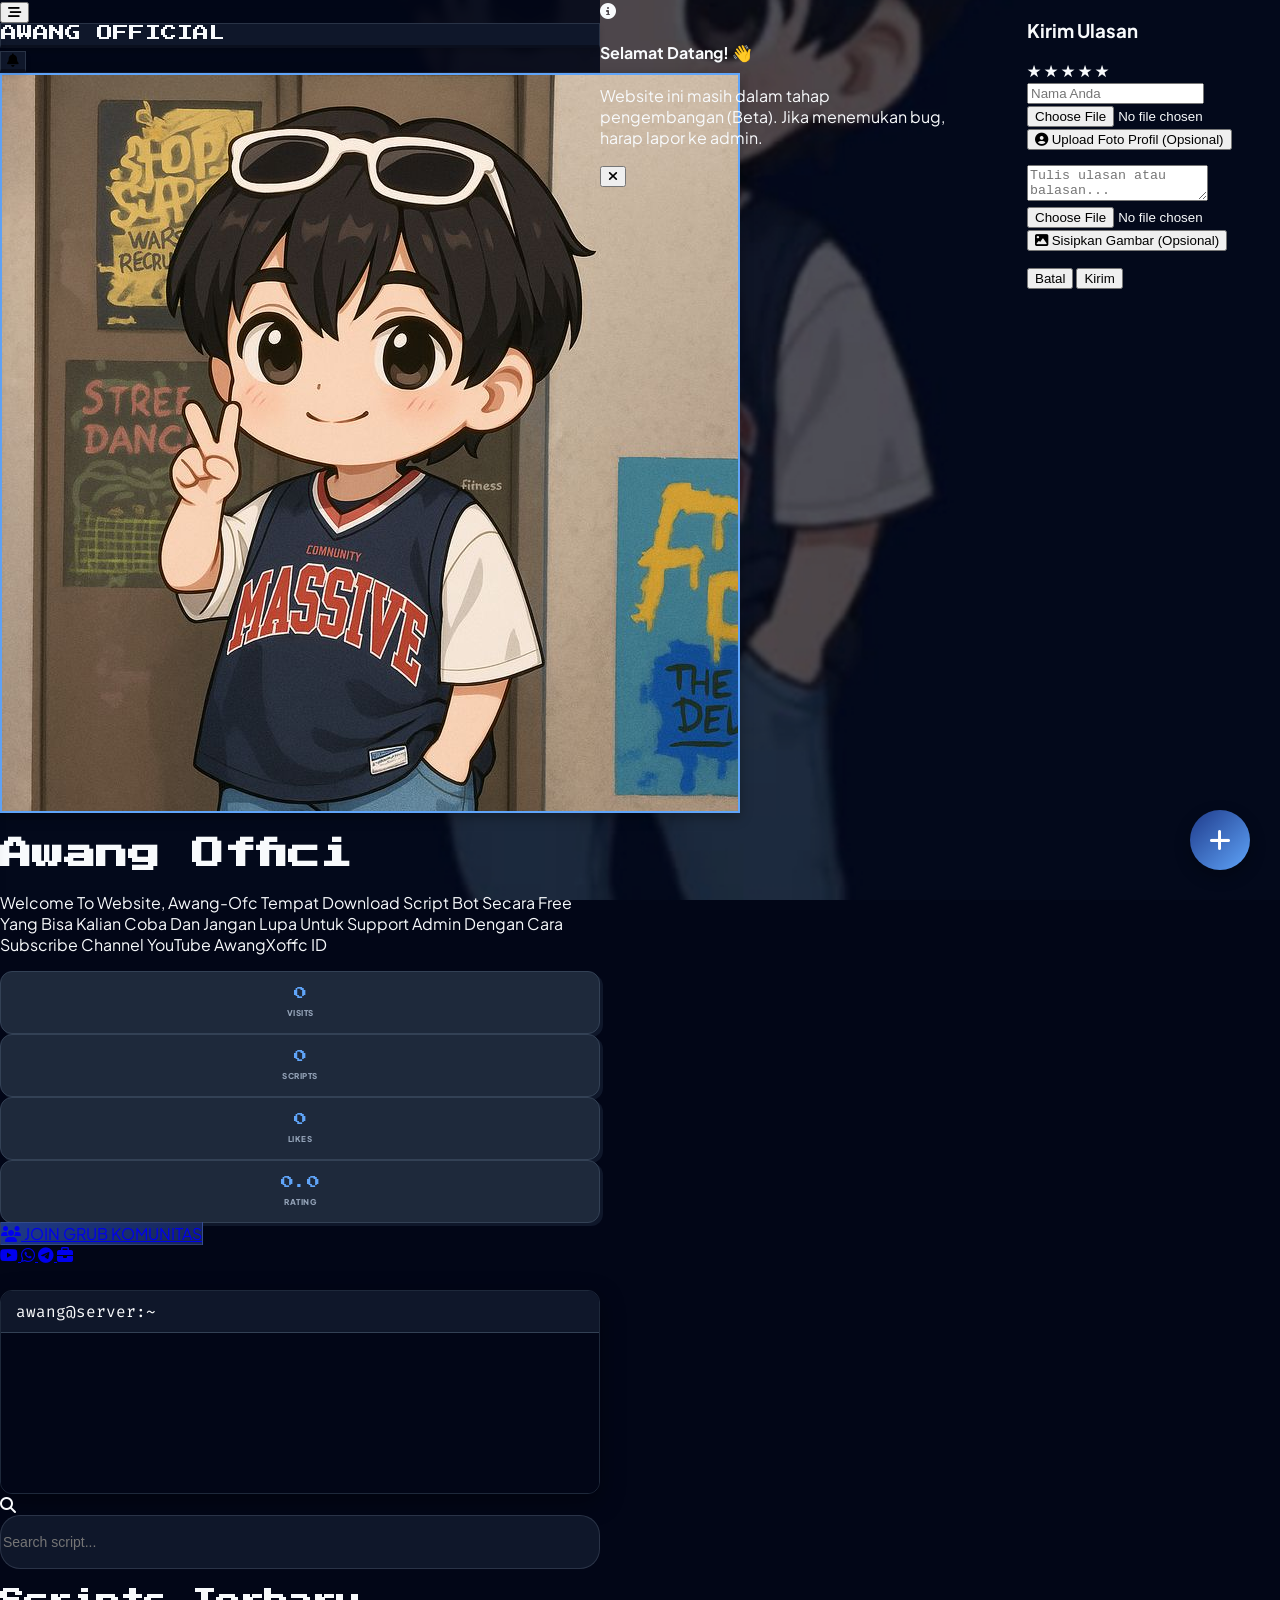
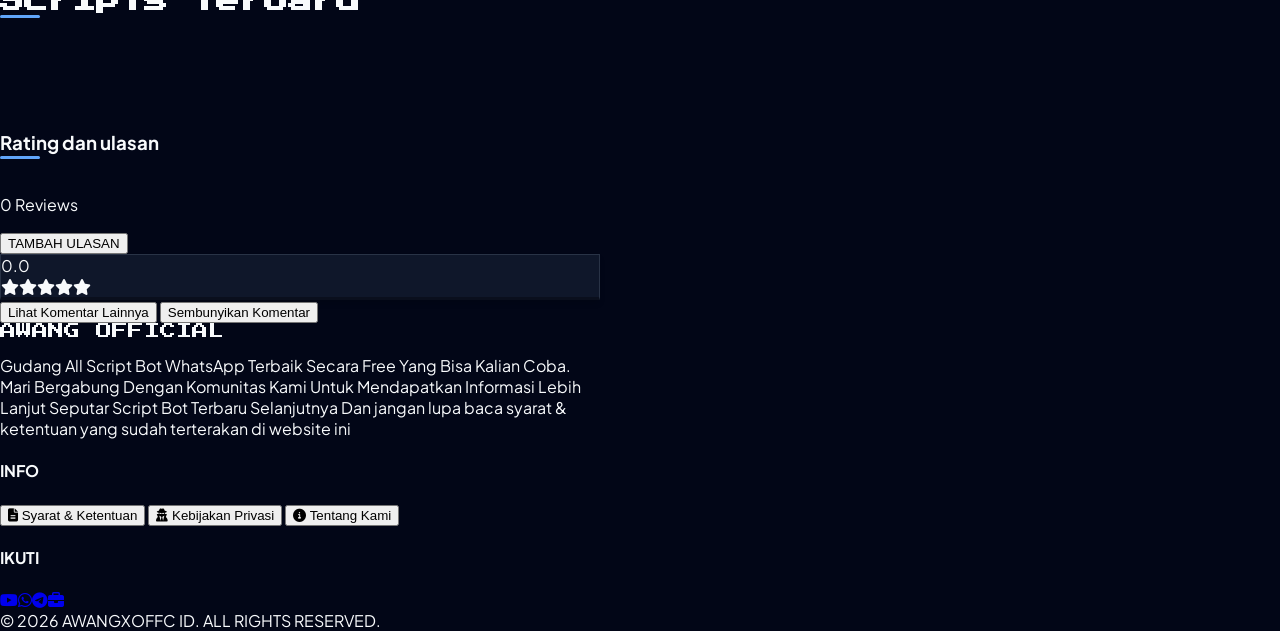
==== index.html @ 7c99c848 "Auto Commit - 2026-03-14 00:08:16" ====
<!DOCTYPE html>
<html lang="id">
<head>
    <meta charset="UTF-8">
    <meta name="viewport" content="width=device-width, initial-scale=1.0, maximum-scale=1.0, user-scalable=no">
    <meta name="theme-color" content="#020617">

    <title>AwangXoffc ID - Script Bot Free</title>
    <meta name="description" content="Gudang Script Bot WhatsApp Free Terbaik dan Terlengkap. Download gratis, fitur canggih, dan update setiap hari di AwangXoffc ID.">
    <meta name="keywords" content="script bot wa, bot whatsapp free, awangxoffc, script bot md, termux bot, panel bot wa">
    <meta name="author" content="AwangXoffc ID">

    <meta property="og:type" content="website">
    <meta property="og:url" content="https://awangjs.web.id/">
    <meta property="og:title" content="AwangXoffc ID - Script Bot Free">
    <meta property="og:description" content="Gudang Script Bot WhatsApp Free Terbaik. Download gratis, fitur canggih, dan update setiap hari.">
    <meta property="og:image" content="https://awangjs.web.id/assets/images/profile.jpg">
    <meta name="twitter:card" content="summary_large_image">
    <meta name="twitter:title" content="AwangXoffc ID - Script Bot Free">
    <meta name="twitter:description" content="Gudang Script Bot WhatsApp Free Terbaik. Download gratis, fitur canggih, dan update setiap hari.">
    <meta name="twitter:image" content="https://awangjs.web.id/assets/images/profile.jpg">

    <link rel="preconnect" href="https://fonts.googleapis.com">
    <link rel="preconnect" href="https://fonts.gstatic.com" crossorigin>
    <link href="https://fonts.googleapis.com/css2?family=Press+Start+2P&family=Plus+Jakarta+Sans:wght@300;400;600;700;800;900&family=Fira+Code:wght@400;500&display=swap" rel="stylesheet">

    <script src="https://cdn.tailwindcss.com"></script>
    <script src="https://cdn.jsdelivr.net/npm/sweetalert2@11"></script>
    <script src="https://cdn.jsdelivr.net/npm/fuse.js@6.6.2"></script>
    <link rel="stylesheet" href="https://cdnjs.cloudflare.com/ajax/libs/font-awesome/6.4.0/css/all.min.css">

    <script src="https://cdn.onesignal.com/sdks/web/v16/OneSignal.js" async=""></script>

    <script src="config/config.js"></script>

    <link rel="stylesheet" href="css/style.css">

    <style>
        .notif-badge {
            position: absolute; top: -2px; right: -2px;
            background: #ef4444; color: white;
            font-size: 8px; font-weight: 900;
            width: 14px; height: 14px;
            border-radius: 50%;
            display: flex; align-items: center; justify-content: center;
            border: 2px solid #0f172a;
            animation: pulse-red 2s infinite;
        }
        @keyframes pulse-red { 0% { box-shadow: 0 0 0 0 rgba(239, 68, 68, 0.5); } 70% { box-shadow: 0 0 0 4px rgba(239, 68, 68, 0); } 100% { box-shadow: 0 0 0 0 rgba(239, 68, 68, 0); } }

        #notifModal {
            transition: opacity 0.3s ease, transform 0.3s ease;
            opacity: 0; pointer-events: none; transform: scale(0.95);
        }
        #notifModal.active {
            opacity: 1; pointer-events: auto; transform: scale(1);
        }

        @keyframes slideUpFade {
            from { opacity: 0; transform: translate(0, 20px); }
            to { opacity: 1; transform: translate(0, 0); }
        }
        .welcome-active {
            animation: slideUpFade 0.5s cubic-bezier(0.34, 1.56, 0.64, 1) forwards;
        }

        .welcome-progress {
            position: absolute; bottom: 0; left: 0; height: 3px; background: #60a5fa;
            transition: width linear;
        }
    </style>
</head>
<body oncontextmenu="return false;">

    <div id="toastContainer" class="toast-container"></div>
    <audio id="sound-pop" src="https://assets.mixkit.co/active_storage/sfx/2358/2358-preview.mp3"></audio>
    <audio id="sound-success" src="https://assets.mixkit.co/active_storage/sfx/2019/2019-preview.mp3"></audio>

    <div id="lightbox" onclick="closeLightbox()">
        <img id="lightboxImg" class="lightbox-content" src="" alt="Preview">
        <div class="absolute top-6 right-6 text-white text-3xl cursor-pointer hover:text-[#60a5fa] transition-colors drop-shadow-md">
            <i class="fas fa-times"></i>
        </div>
    </div>

    <div id="loader-wrapper">
        <div class="loader-logo"></div>
    </div>

    <div id="customBg" class="main-bg-fixed"></div>
    <div class="main-bg-overlay"></div>

    <div class="overlay" id="overlay" onclick="toggleMenu()"></div>

    <div class="app-container">

        <aside id="sidebar">
            <div class="p-8 flex flex-col items-center">
                <div class="relative group cursor-pointer">
                    <img src="" id="sidebarAvatar" class="w-20 h-20 rounded-full border-2 border-[#60a5fa] p-1 object-cover shadow-lg transition-transform group-hover:scale-105" alt="Admin">
                    <div class="absolute inset-0 rounded-full border border-[#60a5fa]/40 animate-ping opacity-20"></div>
                </div>
                <div class="mt-4"></div>
                <span class="pixel-font text-[10px] text-[#60a5fa] uppercase tracking-widest">AWANG OFFICIAL</span>
            </div>
            <div id="sidebarContent" class="py-6 overflow-y-auto h-[calc(100vh-200px)] custom-scrollbar"></div>
        </aside>

        <main class="pb-10">

            <nav class="p-6 flex justify-between items-center sticky top-0 z-50 transition-all" style="background: rgba(2, 6, 23, 0.85); backdrop-filter: blur(5px); border-bottom: 1px solid rgba(148, 163, 184, 0.1);">
                <button onclick="toggleMenu(); playSfx('pop')" class="w-10 h-10 flex items-center justify-center bg-[#1e293b]/50 rounded-xl text-[#60a5fa] border-t border-white/10 border-b-2 border-black/50 active:scale-95 transition-transform hover:bg-[#334155]">
                    <i class="fas fa-bars-staggered"></i>
                </button>
                <div class="flex items-center gap-3">
                    <div class="glass-card px-4 py-2.5 rounded-xl flex items-center justify-center border border-[#334155]">
                         <span class="pixel-font text-[#60a5fa] text-[10px] font-black uppercase tracking-widest">AWANG OFFICIAL</span>
                    </div>
                    <button onclick="toggleNotifModal(); playSfx('pop')" class="glass-card w-10 h-10 rounded-xl flex items-center justify-center active:scale-95 transition-transform hover:bg-[#1e293b] border border-[#334155] relative">
                        <i class="fas fa-bell text-[#60a5fa] text-sm"></i>
                        <div id="notif-badge-count" class="notif-badge" style="display: none;">0</div>
                    </button>
                </div>
            </nav>

            <div class="text-center px-6 mt-4">
                <div class="flex justify-center mb-6">
                    <div class="relative">
                        <img id="mainAvatar" src="" class="w-32 h-32 rounded-full object-cover shadow-2xl border-2 border-[#60a5fa]">
                        <div class="absolute bottom-2 right-2 bg-green-500 w-5 h-5 rounded-full border-4 border-[#020617] shadow-md"></div>
                    </div>
                </div>
                <h1 class="pixel-font text-lg text-[#f8fafc] mb-2 h-8 flex items-center justify-center" id="webTitle"> </h1>
                <p class="text-[#94a3b8] text-xs px-4 mb-8 leading-relaxed font-medium" id="webSlogan"></p>

                <div class="grid grid-cols-4 gap-2 mb-8">
                    <div class="stat-box">
                        <div id="statUsers">0</div>
                        <div class="uppercase font-black">Visits</div>
                    </div>
                    <div class="stat-box">
                        <div id="statScripts">0</div>
                        <div class="uppercase font-black">Scripts</div>
                    </div>
                    <div class="stat-box">
                        <div id="statLikes">0</div>
                        <div class="uppercase font-black">Likes</div>
                    </div>
                    <div class="stat-box">
                        <div id="statRating">0.0</div>
                        <div class="uppercase font-black">Rating</div>
                    </div>
                </div>

                <div class="px-2">
                    <a id="buyPanelBtn" href="#" onclick="playSfx('pop')" target="_blank" class="block bg-gradient-to-r from-[#1e3a8a] to-[#172554] p-4 rounded-2xl font-black text-xs uppercase tracking-widest text-white shadow-lg active:scale-95 transition-all hover:brightness-110 btn-3d border border-white/10">
                        <i class="fas fa-users mr-2"></i> JOIN GRUB KOMUNITAS
                    </a>
                    <div class="flex justify-center gap-4 mt-8" id="socialBox"></div>

                    <div class="terminal-window text-left">
                        <div class="terminal-header" style="background: #0f172a; border-color: #334155;">
                            <div class="flex gap-1.5 mr-4">
                                <div class="w-2.5 h-2.5 rounded-full bg-[#ff5f56]"></div>
                                <div class="w-2.5 h-2.5 rounded-full bg-[#ffbd2e]"></div>
                                <div class="w-2.5 h-2.5 rounded-full bg-[#27c93f]"></div>
                            </div>
                            <span class="text-[9px] text-[#64748b] font-mono tracking-wider">awang@server:~</span>
                        </div>
                        <div class="terminal-body" id="terminalContent" style="background: #020617;">
                            <table class="term-table" id="terminalLines"></table>
                        </div>
                    </div>
                </div>
            </div>

            <div class="mt-16 px-6">
                <div class="relative mb-8 group w-full" id="homeSearchContainer">
                    <i class="fas fa-search absolute left-5 top-1/2 -translate-y-1/2 text-[#475569] z-10 text-sm transition-colors group-hover:text-[#60a5fa]"></i>
                    <input type="text" id="scriptSearch"
                           class="w-full bg-[#0f172a] rounded-2xl py-4 pl-14 pr-4 text-sm outline-none text-[#f8fafc] placeholder-gray-500 transition-all font-medium border border-[#334155] focus:border-[#60a5fa]"
                           placeholder="Search script..."
                           onkeyup="filterScripts()">
                </div>

                <h2 class="pixel-font text-[10px] text-[#60a5fa] section-header uppercase mb-6">Scripts Terbaru</h2>

                <div id="scriptList" class="scrollbar-hide" onscroll="updateScrollDots('scriptList', 'scrollDots')">
                    <div class="skeleton-card skeleton"></div>
                    <div class="skeleton-card skeleton"></div>
                </div>
                <div id="scrollDots" class="scroll-dots"></div>
            </div>

            <div class="px-6 mt-16" id="communitySection">
                <div class="flex justify-between items-end mb-8 border-b border-[#334155] pb-6">
                    <div>
                        <h3 class="font-black text-lg section-header uppercase">Rating dan ulasan</h3>
                        <p id="reviewCountText" class="text-[10px] text-[#60a5fa] font-black uppercase tracking-widest mt-2">0 Reviews</p>
                    </div>
                    <button id="addReviewBtn" onclick="openModal(); playSfx('pop')" class="bg-[#1e293b] text-white text-[10px] font-black px-6 py-3.5 rounded-2xl shadow-lg active:scale-95 transition-all hover:bg-[#334155] border border-[#334155] btn-3d">
                        TAMBAH ULASAN
                    </button>
                </div>
                <div class="glass-card rounded-3xl p-6 mb-10 flex gap-6 items-center">
                    <div class="text-center">
                        <div class="text-5xl font-black text-white" id="bigRating">0.0</div>
                        <div class="flex text-[10px] text-yellow-500 mt-2 gap-0.5 justify-center">
                            <i class="fas fa-star"></i><i class="fas fa-star"></i><i class="fas fa-star"></i><i class="fas fa-star"></i><i class="fas fa-star"></i>
                        </div>
                    </div>
                    <div class="flex-1 space-y-2">
                        <div id="ratingBarsContainer" class="space-y-1.5"></div>
                    </div>
                </div>
                <div id="commentList"></div>
                <div id="showAllContainer" class="hidden mt-6 flex flex-col gap-3 items-center">
                    <button id="toggleCommentsBtn" onclick="fetchNextComments()" class="w-full bg-[#1e293b] border border-[#334155] px-8 py-4 rounded-2xl text-[10px] font-black uppercase tracking-widest text-[#60a5fa] hover:bg-[#334155] transition-all btn-3d">
                        Lihat Komentar Lainnya
                    </button>
                    <button id="hideCommentsBtn" onclick="resetPagination()" class="hidden text-[9px] font-black uppercase text-gray-500 tracking-widest hover:text-white mt-2">
                        Sembunyikan Komentar
                    </button>
                </div>
            </div>

            <footer id="mainFooter" class="mt-20 border-t border-[#334155]/50 bg-[#020617]/90 backdrop-blur-xl pt-16 pb-12"></footer>
        </main>
    </div>

    <div id="welcomePopup" class="fixed bottom-6 left-6 z-[9999] w-auto max-w-[280px] hidden">
        <div class="bg-[#0f172a]/95 backdrop-blur-xl border border-[#334155] rounded-2xl p-4 shadow-xl flex items-start gap-3 relative overflow-hidden">
            <div class="w-10 h-10 rounded-full bg-[#1e293b] flex items-center justify-center text-[#60a5fa] shrink-0 border border-[#334155]">
                <i class="fas fa-info-circle text-lg animate-pulse"></i>
            </div>
            <div class="flex-1 pt-0.5">
                <h4 id="wp-title" class="text-[#f8fafc] text-[10px] font-black uppercase tracking-widest mb-1">Selamat Datang!</h4>
                <p id="wp-msg" class="text-[#94a3b8] text-[9px] leading-relaxed">
                    Mohon maaf jika menemukan bug atau error.
                </p>
            </div>
            <button onclick="closeWelcomePopup()" class="text-gray-500 hover:text-white transition-colors p-1">
                <i class="fas fa-times text-xs"></i>
            </button>
            <div id="wp-progress" class="welcome-progress" style="width: 100%;"></div>
        </div>
    </div>

    <div id="notifModal" class="fixed inset-0 z-[3000] flex items-center justify-center p-6 bg-black/80 backdrop-blur-sm hidden">
        <div class="bg-[#0f172a] w-full max-w-sm rounded-3xl border border-[#334155] shadow-2xl overflow-hidden flex flex-col max-h-[70vh]">
            <div class="p-5 border-b border-[#334155] flex justify-between items-center bg-[#020617]">
                <h3 class="text-white font-black text-xs uppercase tracking-widest flex items-center gap-2">
                    <i class="fas fa-bell text-[#60a5fa]"></i> Update Sistem
                </h3>
                <button onclick="toggleNotifModal()" class="w-8 h-8 rounded-full bg-white/5 flex items-center justify-center text-gray-400 hover:text-white hover:bg-red-500/20 transition-colors">
                    <i class="fas fa-times text-xs"></i>
                </button>
            </div>
            <div id="notifContent" class="p-5 overflow-y-auto custom-scrollbar flex-1 space-y-3"></div>
            <div class="p-4 border-t border-[#334155] bg-[#020617]">
                <button onclick="markNotificationsRead()" class="w-full py-3 bg-[#1e293b] rounded-xl text-[#60a5fa] text-[10px] font-black uppercase tracking-widest hover:bg-[#334155] transition-colors border border-[#334155]">
                    <i class="fas fa-check-double mr-2"></i> Tandai Sudah Dibaca
                </button>
            </div>
        </div>
    </div>

    <div id="footerPageModal" class="f-modal">
        <div class="f-modal-content">
            <h2 id="fPageTitle" class="pixel-font text-[#60a5fa] text-xs mb-6 uppercase">Title</h2>
            <div id="fPageContent" class="text-[#94a3b8] text-xs leading-relaxed max-h-[60vh] overflow-y-auto pr-2 custom-scrollbar"></div>
            <button onclick="closeFooterModal(); playSfx('pop')" class="w-full mt-8 py-4 bg-white/5 border border-white/10 rounded-2xl text-[10px] font-black uppercase tracking-widest text-white hover:bg-white/10 transition-colors btn-3d">
                Tutup
            </button>
        </div>
    </div>

    <div id="revModal" class="fixed inset-0 bg-black/95 z-[2000] hidden flex items-center justify-center p-6 backdrop-blur-2xl">
        <div class="bg-[#0f172a] w-full max-sm rounded-[2.5rem] p-8 border border-[#334155] shadow-2xl relative overflow-hidden">
            <div class="absolute top-0 left-0 w-full h-2 bg-gradient-to-r from-[#1e3a8a] to-[#60a5fa]"></div>
            <h3 id="modalTitle" class="text-xl font-black text-center mb-6 uppercase text-[#f8fafc] tracking-wide">Kirim Ulasan</h3>
            <input type="text" id="hp_user_check" class="hp-field" tabindex="-1" autocomplete="off">
            <div class="flex justify-center gap-2 text-3xl mb-6" id="starInput">
                <span class="cursor-pointer text-gray-700 transition-colors hover:scale-110 hover:text-yellow-400" data-v="1">★</span>
                <span class="cursor-pointer text-gray-700 transition-colors hover:scale-110 hover:text-yellow-400" data-v="2">★</span>
                <span class="cursor-pointer text-gray-700 transition-colors hover:scale-110 hover:text-yellow-400" data-v="3">★</span>
                <span class="cursor-pointer text-gray-700 transition-colors hover:scale-110 hover:text-yellow-400" data-v="4">★</span>
                <span class="cursor-pointer text-gray-700 transition-colors hover:scale-110 hover:text-yellow-400" data-v="5">★</span>
            </div>
            <input id="revName" type="text" placeholder="Nama Anda" class="w-full bg-[#020617] p-4 rounded-xl mb-4 text-sm outline-none border border-[#334155] text-[#f8fafc] placeholder-gray-600 focus:border-[#60a5fa] transition-colors shadow-inner">
            
            <div id="profilePreviewContainer">
                <img id="profilePreviewImg" src="" alt="Profile Preview">
                <div id="removeProfilePreviewBtn" onclick="clearProfileSelection()"><i class="fas fa-times"></i></div>
            </div>
            <div class="upload-btn-wrapper">
                <input type="file" id="revProfileFile" accept="image/*" class="hidden" onchange="previewProfileImage(event)">
                <button onclick="document.getElementById('revProfileFile').click()" class="flex items-center gap-2 text-[10px] font-black text-[#60a5fa] uppercase border border-[#60a5fa]/20 px-4 py-3 rounded-xl bg-[#1e293b] hover:bg-[#334155] transition-colors w-full justify-center btn-3d">
                    <i class="fas fa-user-circle"></i> Upload Foto Profil (Opsional)
                </button>
            </div>
            
            <textarea id="revText" placeholder="Tulis ulasan atau balasan..." class="w-full bg-[#020617] p-4 rounded-xl h-32 mb-4 text-sm outline-none border border-[#334155] resize-none text-[#f8fafc] placeholder-gray-600 focus:border-[#60a5fa] transition-colors shadow-inner"></textarea>
            
            <div id="imagePreviewContainer">
                <img id="imagePreviewImg" src="" alt="Image Preview">
                <div id="removePreviewBtn" onclick="clearImageSelection()"><i class="fas fa-times"></i></div>
            </div>
            <div class="upload-btn-wrapper">
                <input type="file" id="revFile" accept="image/*" class="hidden" onchange="previewImage(event)">
                <button onclick="document.getElementById('revFile').click()" class="flex items-center gap-2 text-[10px] font-black text-[#60a5fa] uppercase border border-[#60a5fa]/20 px-4 py-3 rounded-xl bg-[#1e293b] hover:bg-[#334155] transition-colors w-full justify-center btn-3d">
                    <i class="fas fa-image"></i> Sisipkan Gambar (Opsional)
                </button>
            </div>
            
            <div class="flex gap-4">
                <button onclick="closeModal(); playSfx('pop')" class="flex-1 text-gray-400 font-bold uppercase text-[10px] hover:text-white transition-colors bg-white/5 py-4 rounded-xl border border-white/10 btn-3d">Batal</button>
                <button id="submitReviewBtn" onclick="postReview()" class="flex-1 bg-[#1e3a8a] rounded-xl py-4 font-black text-white uppercase text-[10px] shadow-lg hover:bg-[#1e40af] transition-colors active:scale-95 btn-3d">Kirim</button>
            </div>
        </div>
    </div>

    <div class="fab-container" id="fabContainer">
        <div class="quick-menu" id="quickMenu">
            <div class="quick-menu-header">
                <span class="quick-menu-title">Menu Cepat</span>
                <i class="fas fa-times qm-close" onclick="toggleQuickMenu()"></i>
            </div>
            <div id="quickMenuList">
                </div>
        </div>
        <div class="fab-btn" onclick="toggleQuickMenu()">
            <i class="fas fa-plus"></i>
        </div>
    </div>

    <script src="js/utils.js"></script>
    <script type="module" src="js/awang1.js"></script>
    <script type="module" src="js/awang2.js"></script>
    <script type="module" src="js/script_home.js"></script>
    <script src="js/main.js"></script>

</body>
</html>
---- css/style.css ----
/* =========================================
   FILE: css/style.css
   ========================================= */

/* =========================================
   VARIABLES & RESET
   ========================================= */
:root {
    --bg-dark: #020617;
    --card-bg: #0f172a;
    --accent: #60a5fa;
    --accent-glow: rgba(96, 165, 250, 0.3);
    --secondary: #334155;
    --secondary-hover: #1e293b;
    --text-main: #f8fafc;
    --text-muted: #94a3b8;
    --border-color: rgba(148, 163, 184, 0.2);
    --shadow-soft: 0 4px 6px -1px rgba(0, 0, 0, 0.15);
}

* {
    box-sizing: border-box;
    -webkit-tap-highlight-color: transparent;
}

*::before {
    box-sizing: border-box;
    -webkit-tap-highlight-color: transparent;
}

*::after {
    box-sizing: border-box;
    -webkit-tap-highlight-color: transparent;
}

html {
    scroll-behavior: smooth;
    height: 100%;
}

body {
    font-family: 'Plus Jakarta Sans', sans-serif;
    background: var(--bg-dark);
    color: var(--text-main);
    margin: 0;
    overflow-x: hidden;
    display: flex;
    justify-content: center;
    user-select: none;
    touch-action: pan-x pan-y;
    min-height: 100vh;
}

/* =========================================
   KEYFRAME ANIMATIONS
   ========================================= */
@keyframes spin {
    0% {
        transform: rotate(0deg);
    }
    100% {
        transform: rotate(360deg);
    }
}

@keyframes blink {
    0% {
        opacity: 1;
    }
    50% {
        opacity: 0.5;
    }
    100% {
        opacity: 1;
    }
}

@keyframes smooth-appear {
    from {
        opacity: 0;
        transform: translateY(10px);
    }
    to {
        opacity: 1;
        transform: translateY(0);
    }
}

@keyframes pulse-glow {
    0% {
        box-shadow: 0 0 0 0 rgba(96, 165, 250, 0.3);
    }
    70% {
        box-shadow: 0 0 0 8px rgba(96, 165, 250, 0);
    }
    100% {
        box-shadow: 0 0 0 0 rgba(96, 165, 250, 0);
    }
}

.text-shadow-glow {
    text-shadow: none;
}

/* =========================================
   LOADER & BACKGROUND
   ========================================= */
#loader-wrapper {
    position: fixed;
    inset: 0;
    background: var(--bg-dark);
    z-index: 200000;
    display: flex;
    flex-direction: column;
    align-items: center;
    justify-content: center;
    transition: opacity 0.5s ease, visibility 0.5s;
}

.loader-logo {
    width: 50px;
    height: 50px;
    margin-bottom: 20px;
    border: 4px solid rgba(255, 255, 255, 0.1);
    border-left-color: var(--accent);
    border-radius: 50%;
    animation: spin 1s linear infinite;
}

.loader-logo svg {
    display: none;
}

.loader-bar-container {
    display: none;
}

#loader-wrapper::after {
    content: "MEMUAT DATA...";
    font-size: 10px;
    font-weight: 800;
    color: var(--accent);
    text-transform: uppercase;
    letter-spacing: 2px;
    animation: blink 1.2s infinite;
}

.main-bg-fixed {
    position: fixed;
    inset: 0;
    background-color: var(--bg-dark);
    background-size: cover;
    background-position: center;
    background-repeat: no-repeat;
    z-index: -2;
    transform: translateZ(0);
    will-change: transform;
}

.main-bg-overlay {
    position: fixed;
    inset: 0;
    background: rgba(2, 6, 23, 0.3);
    backdrop-filter: none;
    z-index: -1;
}

.app-container {
    width: 100%;
    max-width: 600px;
    min-height: 100vh;
    position: relative;
    margin: 0 auto;
    background: transparent;
}

.pixel-font {
    font-family: 'Press Start 2P', cursive;
}

.glass-card {
    background: #0f172a !important;
    border: 1px solid var(--border-color);
    border-bottom: 3px solid rgba(0, 0, 0, 0.3);
    box-shadow: var(--shadow-soft);
    backdrop-filter: none !important;
}

/* =========================================
   SIDEBAR & OVERLAY
   ========================================= */
#sidebar {
    height: 100vh;
    width: 300px;
    position: fixed;
    left: 0;
    top: 0;
    background: #020617;
    z-index: 100000;
    transform: translateX(-105%);
    transition: transform 0.3s cubic-bezier(0.16, 1, 0.3, 1);
    border-right: 1px solid var(--border-color);
    box-shadow: 4px 0 15px rgba(0,0,0,0.3);
    will-change: transform;
    overflow: hidden;
    display: flex;
    flex-direction: column;
}

#sidebar.active {
    transform: translateX(0);
}

#sidebarContent {
    flex: 1;
    overflow-y: auto;
    overscroll-behavior: contain;
    padding-bottom: 80px;
    min-height: 0;
}

.custom-scrollbar::-webkit-scrollbar {
    width: 4px;
}

.custom-scrollbar::-webkit-scrollbar-track {
    background: var(--card-bg);
}

.custom-scrollbar::-webkit-scrollbar-thumb {
    background: var(--secondary);
    border-radius: 10px;
}

.sidebar-category-header {
    margin: 24px 20px 10px;
    padding: 6px 12px;
    background: var(--card-bg);
    border-left: 3px solid var(--accent);
    border-radius: 4px;
}

.sidebar-item {
    margin: 4px 16px;
    border-radius: 12px;
    transition: 0.2s;
    background: transparent;
    border: 1px solid transparent;
    text-decoration: none;
}

.sidebar-item:hover {
    background: var(--secondary);
    border-color: rgba(255,255,255,0.05);
    transform: translateX(4px);
}

.sidebar-item i {
    width: 20px;
    text-align: center;
}

.overlay {
    position: fixed;
    inset: 0;
    background: transparent !important;
    z-index: 99999;
    display: none;
    backdrop-filter: none !important;
}

.overlay.active {
    display: block;
}

/* =========================================
   PROFILE & STATS
   ========================================= */
#mainAvatar {
    border: 2px solid var(--accent);
    box-sizing: border-box;
    box-shadow: 0 4px 12px rgba(0, 0, 0, 0.3);
}

#buyPanelBtn {
    position: relative;
    overflow: hidden;
    background: linear-gradient(135deg, #1e3a8a, #172554);
    border: 1px solid rgba(255,255,255,0.1);
}

.stat-box {
    position: relative;
    overflow: hidden;
    transition: transform 0.1s;
    background: #1e293b;
    border: 1px solid #334155;
    border-radius: 12px;
    padding: 15px 5px;
    text-align: center;
    box-shadow: 3px 3px 0px #0f172a;
}

.stat-box:active {
    transform: translate(2px, 2px);
    box-shadow: 1px 1px 0px #0f172a;
}

.stat-box::before {
    display: none;
}

#statUsers {
    font-family: 'Press Start 2P', cursive;
    font-size: 13px;
    margin-bottom: 8px;
    color: #60a5fa;
}

#statScripts {
    font-family: 'Press Start 2P', cursive;
    font-size: 13px;
    margin-bottom: 8px;
    color: #60a5fa;
}

#statLikes {
    font-family: 'Press Start 2P', cursive;
    font-size: 13px;
    margin-bottom: 8px;
    color: #60a5fa;
}

#statRating {
    font-family: 'Press Start 2P', cursive;
    font-size: 13px;
    margin-bottom: 8px;
    color: #60a5fa;
}

.stat-box div:last-child {
    font-size: 8px;
    font-weight: 800;
    color: #94a3b8;
    letter-spacing: 0.5px;
    text-transform: uppercase;
}

/* =========================================
   LISTS & SCROLL
   ========================================= */
#scriptList {
    display: flex;
    overflow-x: auto;
    padding: 15px 24px 40px 24px;
    margin: 0 -24px;
    gap: 20px;
    scroll-behavior: smooth;
    -webkit-overflow-scrolling: touch;
    scroll-snap-type: x mandatory;
    contain: paint layout;
    transform: translate3d(0, 0, 0);
    will-change: scroll-position;
}

#scriptList::-webkit-scrollbar {
    display: none;
}

.scrollbar-hide::-webkit-scrollbar {
    display: none;
}

/* =========================================
   SCRIPT CARD (HOME SLIDER)
   ========================================= */
.script-card {
    min-width: 280px;
    width: 280px;
    flex: 0 0 auto;
    background: #0f172a !important;
    border-radius: 1.25rem;
    overflow: hidden;
    border: 1px solid var(--border-color);
    border-bottom: 3px solid #020617;
    transition: transform 0.2s ease, box-shadow 0.2s ease;
    display: flex;
    flex-direction: column;
    scroll-snap-align: center;
    position: relative;
    box-shadow: var(--shadow-soft);
    backface-visibility: hidden;
    transform: translateZ(0);
    content-visibility: auto;
    contain-intrinsic-size: 280px 350px;
    contain: paint layout;
}

.script-card:hover {
    transform: translateY(-4px) translateZ(0);
    box-shadow: 0 10px 20px rgba(0,0,0,0.25);
    border-color: var(--accent);
}

.thumb-container {
    position: relative;
    width: 100%;
    aspect-ratio: 16 / 9;
    overflow: hidden;
    background: #020617;
    border-bottom: 1px solid rgba(255,255,255,0.05);
    contain: strict;
}

.thumb-container img {
    position: absolute;
    top: 0;
    left: 0;
    width: 100%;
    height: 100%;
    object-fit: cover;
    transition: transform 0.5s ease;
    will-change: transform;
}

.script-card:hover .thumb-container img {
    transform: scale(1.03);
}

.script-info-wrapper {
    padding: 16px;
    display: flex;
    flex-direction: column;
    flex: 1;
    justify-content: space-between;
}

.script-info-wrapper h4 {
    font-size: 0.95rem;
    font-weight: 700;
    line-height: 1.4;
    color: var(--text-main);
    margin: 0 0 10px 0;
    display: -webkit-box;
    -webkit-line-clamp: 2;
    -webkit-box-orient: vertical;
    overflow: hidden;
}

.new-badge-modern {
    position: absolute;
    top: 12px;
    left: 12px;
    z-index: 20;
    background: #1e3a8a;
    color: var(--accent);
    padding: 4px 10px;
    border-radius: 6px;
    font-size: 9px;
    font-weight: 800;
    letter-spacing: 0.5px;
    border: 1px solid var(--accent);
}

.card-stats-row {
    display: flex;
    align-items: center;
    justify-content: space-between;
    padding-top: 12px;
    margin-bottom: 12px;
    border-top: 1px solid var(--border-color);
}

.stats-left {
    display: flex;
    gap: 12px;
}

.stat-item {
    font-size: 9px;
    font-weight: 700;
    color: var(--text-muted);
    display: flex;
    align-items: center;
    gap: 5px;
}

.stat-icon-view {
    color: var(--accent);
}

.stat-icon-like {
    color: #f472b6;
}

.stat-icon-date {
    color: #fbbf24;
}

/* =========================================
   SEARCH SCRIPT COMPONENT (FIXED)
   ========================================= */

div:has(> #scriptSearch) {
    max-width: 85% !important;
    margin-left: auto !important;
    margin-right: auto !important;
}

@media (min-width: 768px) {
    div:has(> #scriptSearch) {
        max-width: 600px !important;
    }
}

#scriptSearch {
    background: #0f172a;
    backdrop-filter: none;
    border: 1px solid var(--border-color);
    transition: all 0.2s ease;
    box-shadow: none;
    min-height: 54px;
    font-size: 14px;
    color: white;
    width: 100%;
    border-radius: 20px;
}

#scriptSearch:focus {
    border-color: var(--accent);
    background: #1e293b;
    transform: translateY(1px);
    box-shadow: 0 0 15px rgba(96, 165, 250, 0.15);
}

/* =========================================
   TERMINAL STYLE
   ========================================= */
.terminal-window {
    background: #020617;
    border-radius: 12px;
    border: 1px solid #1e293b;
    overflow: hidden;
    margin-top: 25px;
    box-shadow: 0 8px 24px rgba(0,0,0,0.4);
    font-family: 'Fira Code', monospace;
}

.terminal-header {
    background: #0f172a;
    padding: 10px 15px;
    display: flex;
    align-items: center;
    border-bottom: 1px solid #1e293b;
}

.terminal-body {
    padding: 10px 0;
    font-size: 11px;
    height: 160px;
    overflow-y: auto;
    scrollbar-width: thin;
    scrollbar-color: #1e293b transparent;
    background: #020617;
}

.term-table {
    width: 100%;
    border-collapse: collapse;
}

.term-num {
    width: 35px;
    text-align: right;
    padding: 2px 12px;
    color: #475569;
    border-right: 1px solid #1e293b;
    background: #020617;
    user-select: none;
}

.term-code {
    padding: 2px 15px;
    white-space: pre;
    color: #cbd5e1;
}

/* =========================================
   COMMENTS & PIN SYSTEM
   ========================================= */
#commentList {
    display: flex;
    flex-direction: column;
    gap: 0;
}

.comment-wrapper {
    border-bottom: 1px solid var(--border-color);
    padding: 24px 0;
    position: relative;
}

.comment-main {
    display: flex;
    gap: 14px;
}

.comment-main p {
    white-space: pre-wrap;
    word-break: break-word;
}

.reply-item p {
    white-space: pre-wrap;
    word-break: break-word;
}

.reply-item .w-10.h-10 {
    width: 52px !important;
    height: 52px !important;
}

.avatar-container {
    position: relative;
    flex-shrink: 0;
    width: 52px;
    height: 52px;
}

.avatar-img {
    width: 52px;
    height: 52px;
    border-radius: 50%;
    border: 2px solid var(--accent);
    object-fit: cover;
    background: var(--card-bg);
    padding: 2px;
}

.admin-love-badge {
    position: absolute;
    bottom: -2px;
    right: -2px;
    width: 22px;
    height: 22px;
    background: #ef4444;
    border-radius: 50%;
    display: flex;
    align-items: center;
    justify-content: center;
    border: 2px solid var(--bg-dark);
    z-index: 10;
}

.admin-love-badge i {
    color: white;
    font-size: 10px;
    animation: smooth-appear 0.5s;
}

.mention-tag {
    background: rgba(96, 165, 250, 0.1);
    color: var(--accent);
    padding: 2px 6px;
    border-radius: 4px;
    font-weight: 700;
    font-size: 10px;
    margin-right: 6px;
    border: 1px solid rgba(96, 165, 250, 0.3);
    display: inline-block;
    vertical-align: middle;
}

.reply-section {
    margin-left: 58px;
    margin-top: 16px;
    display: flex;
    flex-direction: column;
    gap: 14px;
    border-left: 2px solid var(--secondary);
    padding-left: 18px;
    position: relative;
}

.reply-item::before {
    content: '';
    position: absolute;
    left: -18px;
    top: 20px;
    width: 12px;
    height: 2px;
    background: var(--secondary);
}

.reply-item .bg-white\/5 {
    background: var(--card-bg);
    border: 1px solid var(--border-color);
    border-bottom: 2px solid rgba(0,0,0,0.2);
    box-shadow: none;
}

.eng-btn {
    transition: all 0.2s;
}

.eng-btn:active {
    transform: scale(0.95);
}

button[id^="btn-dislike"] {
    opacity: 1 !important;
    transition: all 0.2s ease;
}

button[id^="btn-dislike"].text-red-400 {
    color: #ef4444 !important;
    text-shadow: 0 0 5px rgba(239, 68, 68, 0.4);
}

button[id^="btn-dislike"].text-gray-500 {
    color: #94a3b8 !important;
}

.reply-toggle-btn {
    background: transparent;
    border: 1px solid rgba(96, 165, 250, 0.3);
    color: var(--accent);
    font-size: 9px;
    font-weight: 700;
    text-transform: uppercase;
    padding: 6px 12px;
    border-radius: 20px;
    margin-left: 58px;
    margin-top: 10px;
    cursor: pointer;
    transition: 0.2s;
    display: inline-flex;
    align-items: center;
    gap: 5px;
}

.reply-toggle-btn:hover {
    background: rgba(96, 165, 250, 0.1);
}

.star-active {
    color: #fbbf24;
}

.star-inactive {
    color: #334155;
}

.rating-bar-bg {
    background: #1e293b;
    height: 6px;
    border-radius: 10px;
    flex: 1;
    overflow: hidden;
}

.rating-bar-fill {
    height: 100%;
    background: var(--accent);
    border-radius: 10px;
    transition: width 1s ease-in-out;
}

.comment-image {
    width: auto;
    max-width: 100%;
    max-height: 200px;
    object-fit: contain;
    border-radius: 12px;
    border: 1px solid var(--secondary);
    margin-top: 8px;
    cursor: zoom-in;
    transition: 0.3s;
    display: block;
    background: transparent;
}

.reply-item .comment-image {
    max-height: 120px;
}

.comment-image:hover {
    transform: scale(1.01);
}

.pinned-badge {
    display: inline-flex;
    align-items: center;
    gap: 4px;
    color: var(--text-muted);
    font-size: 9px;
    font-weight: 700;
    margin-bottom: 5px;
}

/* =========================================
   MENU & DROPDOWNS
   ========================================= */
.comment-menu-container {
    position: absolute;
    right: 4px;
    top: 18px;
}

.reply-menu-container {
    position: absolute;
    right: 4px;
    top: 12px;
}

.dot-menu-btn {
    width: 32px;
    height: 32px;
    display: flex;
    align-items: center;
    justify-content: center;
    color: var(--text-muted);
    cursor: pointer;
    border-radius: 50%;
    transition: 0.2s;
    background: transparent;
}

.dot-menu-btn:hover {
    background: var(--secondary);
    color: white;
}

.dropdown-menu {
    position: absolute;
    right: 0;
    top: 100%;
    background: var(--card-bg);
    border: 1px solid var(--secondary);
    border-radius: 12px;
    min-width: 160px;
    z-index: 100;
    display: none;
    overflow: hidden;
    box-shadow: 0 8px 24px rgba(0,0,0,0.4);
}

.dropdown-menu.active {
    display: block;
    animation: smooth-appear 0.2s ease-out;
}

.dropdown-item {
    padding: 12px 16px;
    font-size: 10px;
    font-weight: 700;
    text-transform: uppercase;
    color: var(--text-muted);
    display: flex;
    align-items: center;
    gap: 12px;
    cursor: pointer;
    transition: 0.2s;
    border-bottom: 1px solid rgba(255,255,255,0.05);
}

.dropdown-item:last-child {
    border: none;
}

.dropdown-item:hover {
    background: var(--secondary);
    color: white;
}

.dropdown-item i {
    width: 14px;
    text-align: center;
    font-size: 12px;
}

.dropdown-item.danger {
    color: #ef4444;
}

.dropdown-item.danger:hover {
    background: rgba(239, 68, 68, 0.1);
}

/* =========================================
   TOAST & MODALS
   ========================================= */
.toast-container {
    position: fixed;
    top: 20px;
    right: 20px;
    z-index: 9999;
    display: flex;
    flex-direction: column;
    gap: 10px;
    pointer-events: none;
}

.toast-item {
    pointer-events: auto;
    min-width: 200px;
    background: var(--card-bg);
    border: 1px solid var(--secondary);
    padding: 12px 20px;
    border-radius: 16px;
    display: flex;
    align-items: center;
    gap: 12px;
    box-shadow: 0 6px 16px rgba(0,0,0,0.3);
    transform: translateX(120%);
    transition: 0.5s cubic-bezier(0.68, -0.55, 0.265, 1.55);
}

.toast-item.show {
    transform: translateX(0);
}

.toast-icon {
    width: 28px;
    height: 28px;
    border-radius: 8px;
    display: flex;
    align-items: center;
    justify-content: center;
    font-size: 12px;
}

.toast-success .toast-icon {
    background: rgba(34, 197, 94, 0.1);
    color: #22c55e;
}

.toast-info .toast-icon {
    background: rgba(96, 165, 250, 0.1);
    color: var(--accent);
}

.toast-msg {
    font-size: 10px;
    font-weight: 700;
    text-transform: uppercase;
    letter-spacing: 0.5px;
    color: var(--text-main);
}

.f-modal {
    position: fixed;
    inset: 0;
    background: rgba(2, 6, 23, 0.8);
    backdrop-filter: blur(5px);
    z-index: 3000;
    display: none;
    align-items: center;
    justify-content: center;
    padding: 20px;
}

.f-modal.active {
    display: flex;
}

.f-modal-content {
    background: var(--card-bg);
    border: 1px solid var(--secondary);
    width: 100%;
    max-width: 400px;
    border-radius: 25px;
    padding: 30px;
    position: relative;
    box-shadow: 0 10px 30px rgba(0,0,0,0.4);
}

.hp-field {
    display: none !important;
    visibility: hidden;
    position: absolute;
    left: -9999px;
    opacity: 0;
    height: 0;
    width: 0;
    z-index: -1;
}

#lightbox {
    position: fixed;
    inset: 0;
    background: rgba(2, 6, 23, 0.95);
    z-index: 5000;
    display: none;
    align-items: center;
    justify-content: center;
    padding: 20px;
}

.lightbox-content {
    border-top: 2px solid var(--secondary);
    border-bottom: 2px solid #000;
}

#lightbox.active {
    display: flex;
}

#lightbox img {
    max-width: 100%;
    max-height: 80vh;
    border-radius: 12px;
    border: 2px solid var(--secondary);
    box-shadow: 0 8px 24px rgba(0,0,0,0.5);
}

#imagePreviewContainer {
    position: relative;
    width: 80px;
    height: 80px;
    border-radius: 12px;
    overflow: hidden;
    border: 2px dashed var(--accent);
    display: none;
    margin-bottom: 15px;
}

#profilePreviewContainer {
    position: relative;
    width: 80px;
    height: 80px;
    border-radius: 12px;
    overflow: hidden;
    border: 2px dashed var(--accent);
    display: none;
    margin-bottom: 15px;
}

#imagePreviewImg {
    width: 100%;
    height: 100%;
    object-fit: cover;
}

#profilePreviewImg {
    width: 100%;
    height: 100%;
    object-fit: cover;
}

#removePreviewBtn {
    position: absolute;
    top: 2px;
    right: 2px;
    background: rgba(239, 68, 68, 0.9);
    color: white;
    width: 20px;
    height: 20px;
    border-radius: 50%;
    display: flex;
    align-items: center;
    justify-content: center;
    font-size: 10px;
    cursor: pointer;
}

#removeProfilePreviewBtn {
    position: absolute;
    top: 2px;
    right: 2px;
    background: rgba(239, 68, 68, 0.9);
    color: white;
    width: 20px;
    height: 20px;
    border-radius: 50%;
    display: flex;
    align-items: center;
    justify-content: center;
    font-size: 10px;
    cursor: pointer;
}

.upload-btn-wrapper {
    margin-bottom: 15px;
}

/* =========================================
   UTILITIES
   ========================================= */
.scroll-dots {
    display: flex;
    justify-content: center;
    gap: 8px;
    margin-top: 0;
    margin-bottom: 20px;
}

.dot-item {
    width: 6px;
    height: 6px;
    border-radius: 50%;
    background: var(--secondary);
    transition: 0.3s cubic-bezier(0.33, 1, 0.68, 1);
}

.dot-item.active {
    width: 20px;
    border-radius: 10px;
    background: var(--accent);
}

.section-header {
    position: relative;
    display: inline-block;
    padding-bottom: 5px;
}

.section-header::after {
    content: '';
    position: absolute;
    bottom: 0;
    left: 0;
    width: 40px;
    height: 3px;
    background: var(--accent);
    border-radius: 10px;
}

.empty-state {
    text-align: center;
    padding: 60px 20px;
    background: var(--card-bg);
    border-radius: 20px;
    border: 1px dashed var(--secondary);
    margin: 20px 0;
    width: 100%;
    animation: smooth-appear 0.5s ease;
}

.dev-badge {
    background: #475569;
    color: white;
    padding: 2px 8px;
    border-radius: 6px;
    font-size: 8px;
    font-weight: 700;
    text-transform: uppercase;
    margin-left: 5px;
}

.timestamp-text {
    color: var(--text-muted);
    margin-right: 40px;
}

/* =========================================
   FLOATING ACTION BUTTON (QUICK MENU)
   ========================================= */
.fab-container {
    position: fixed;
    bottom: 30px;
    right: 30px;
    z-index: 99999;
    display: flex;
    flex-direction: column-reverse;
    align-items: flex-end;
    gap: 15px;
}

.fab-btn {
    width: 60px;
    height: 60px;
    border-radius: 50%;
    background: linear-gradient(135deg, #1e3a8a, #60a5fa);
    color: white;
    display: flex;
    align-items: center;
    justify-content: center;
    font-size: 24px;
    box-shadow: 0 6px 16px rgba(0, 0, 0, 0.3);
    cursor: pointer;
    transition: all 0.3s cubic-bezier(0.68, -0.55, 0.265, 1.55);
    border: none;
    animation: pulse-glow 3s infinite;
}

.fab-btn:active {
    transform: scale(0.9);
}

.fab-btn i {
    transition: transform 0.3s ease;
}

.fab-container.active .fab-btn {
    transform: rotate(45deg);
    background: #ef4444;
    box-shadow: 0 6px 16px rgba(239, 68, 68, 0.4);
}

.quick-menu {
    position: absolute;
    bottom: 80px;
    right: 0;
    width: 260px;
    background: #0f172a;
    border: 1px solid rgba(148, 163, 184, 0.2);
    border-radius: 20px;
    padding: 10px;
    display: flex;
    flex-direction: column;
    gap: 5px;
    box-shadow: 0 10px 25px rgba(0, 0, 0, 0.4);
    opacity: 0;
    transform: translateY(20px) scale(0.9);
    pointer-events: none;
    transition: all 0.3s cubic-bezier(0.68, -0.55, 0.265, 1.55);
    transform-origin: bottom right;
}

.fab-container.active .quick-menu {
    opacity: 1;
    transform: translateY(0) scale(1);
    pointer-events: auto;
}

.quick-menu-header {
    padding: 10px 15px;
    border-bottom: 1px solid rgba(255, 255, 255, 0.05);
    margin-bottom: 5px;
    display: flex;
    justify-content: space-between;
    align-items: center;
}

.quick-menu-title {
    font-family: 'Press Start 2P', cursive;
    color: #60a5fa;
    font-size: 10px;
    text-transform: uppercase;
    letter-spacing: 1px;
}

.quick-menu-item {
    display: flex;
    align-items: center;
    gap: 15px;
    padding: 12px 15px;
    border-radius: 12px;
    text-decoration: none;
    transition: all 0.2s ease;
    background: transparent;
    cursor: pointer;
}

.quick-menu-item:hover {
    background: #1e293b;
    transform: translateX(-5px);
}

.qm-icon {
    width: 36px;
    height: 36px;
    border-radius: 10px;
    background: #1e293b;
    display: flex;
    align-items: center;
    justify-content: center;
    color: #60a5fa;
    border: 1px solid rgba(148, 163, 184, 0.2);
    transition: all 0.2s;
}

.quick-menu-item:hover .qm-icon {
    background: #60a5fa;
    color: white;
    border-color: #60a5fa;
}

.qm-content {
    flex: 1;
}

.qm-title {
    color: #f8fafc;
    font-size: 11px;
    font-weight: 800;
    margin-bottom: 2px;
}

.qm-subtitle {
    color: #94a3b8;
    font-size: 9px;
}

.qm-close {
    color: #64748b;
    cursor: pointer;
    font-size: 12px;
    transition: 0.2s;
}

.qm-close:hover {
    color: white;
}
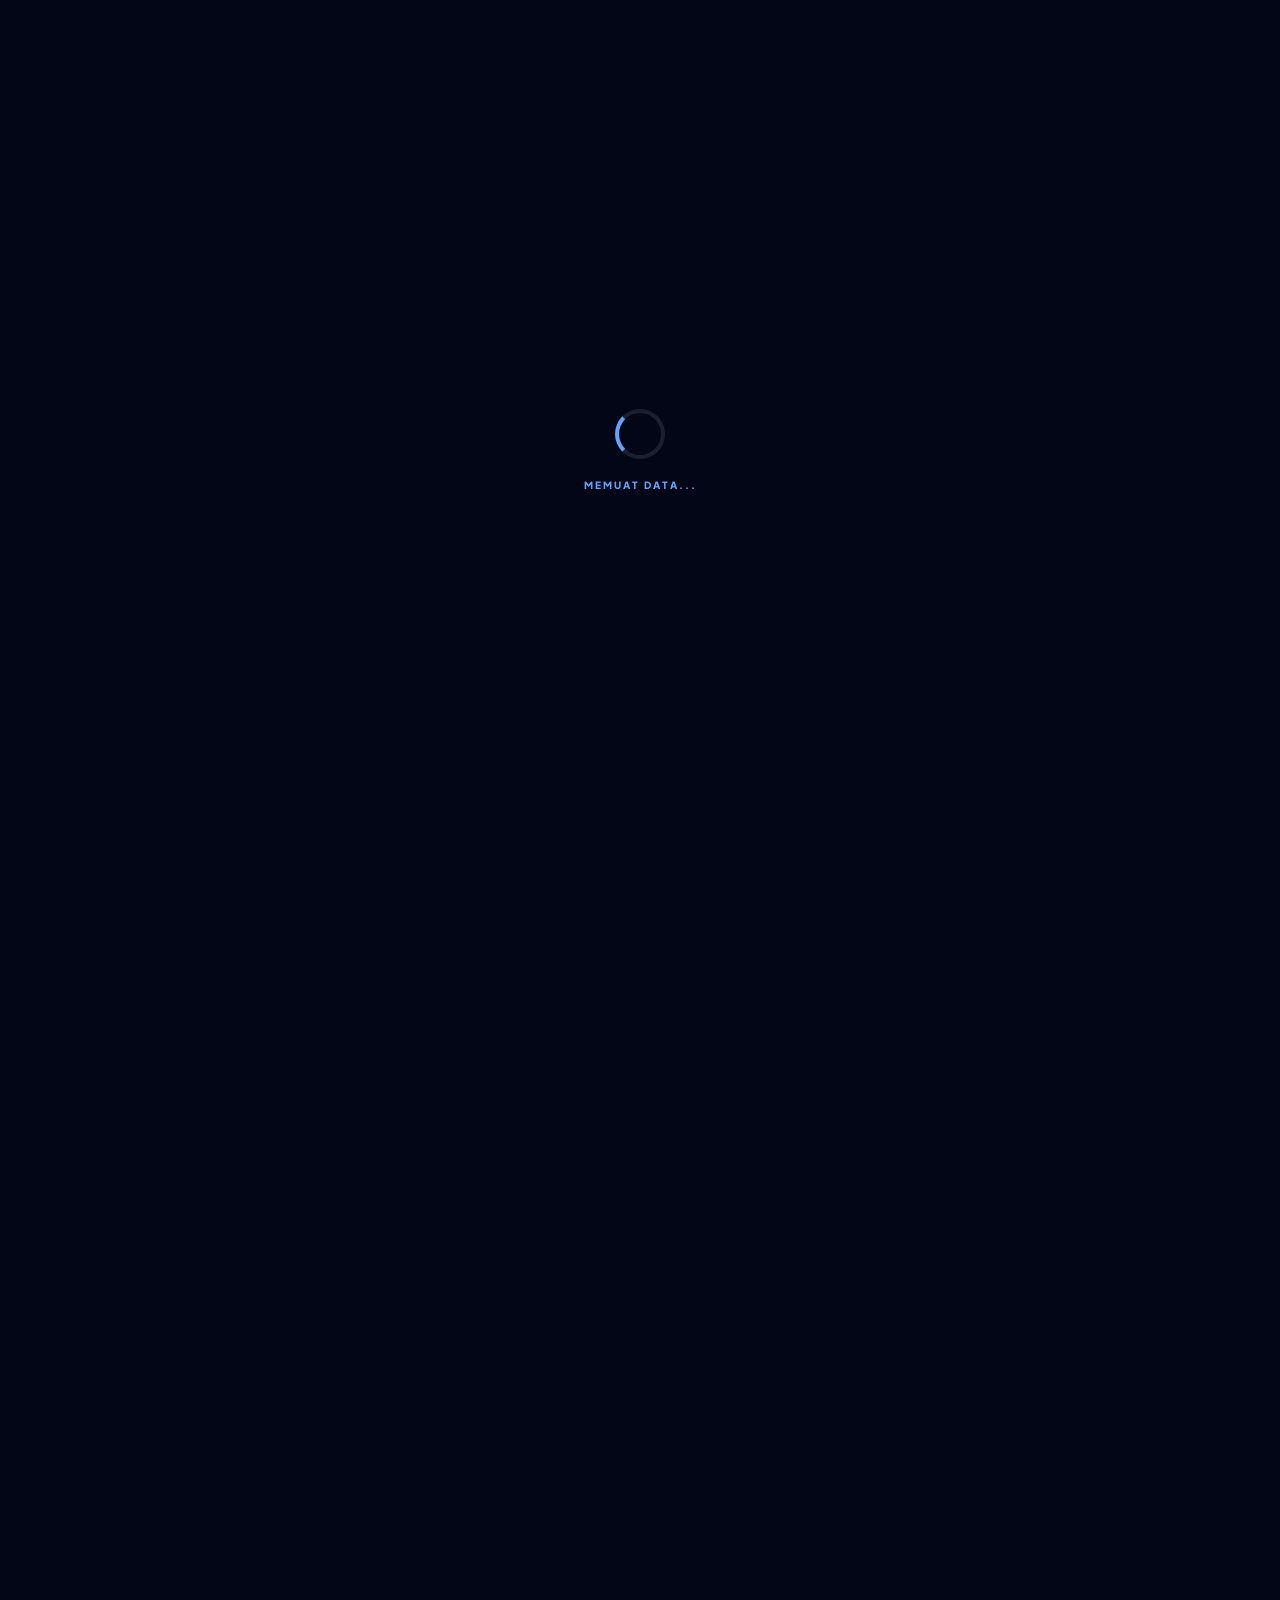
==== commit 10f5170d: "Auto Commit - 2026-05-21 04:04:48" ====
--- a/index.html
+++ b/index.html
@@ -28,6 +28,7 @@
     <script src="https://cdn.jsdelivr.net/npm/sweetalert2@11"></script>
     <script src="https://cdn.jsdelivr.net/npm/fuse.js@6.6.2"></script>
     <link rel="stylesheet" href="https://cdnjs.cloudflare.com/ajax/libs/font-awesome/6.4.0/css/all.min.css">
+    <link rel="stylesheet" href="https://cdnjs.cloudflare.com/ajax/libs/animate.css/4.1.1/animate.min.css">
 
     <script src="https://cdn.onesignal.com/sdks/web/v16/OneSignal.js" async=""></script>
 
@@ -46,14 +47,19 @@
             border: 2px solid #0f172a;
             animation: pulse-red 2s infinite;
         }
-        @keyframes pulse-red { 0% { box-shadow: 0 0 0 0 rgba(239, 68, 68, 0.5); } 70% { box-shadow: 0 0 0 4px rgba(239, 68, 68, 0); } 100% { box-shadow: 0 0 0 0 rgba(239, 68, 68, 0); } }
+        @keyframes pulse-red { 
+            0% { box-shadow: 0 0 0 0 rgba(239, 68, 68, 0.5); } 
+            70% { box-shadow: 0 0 0 4px rgba(239, 68, 68, 0); } 
+            100% { box-shadow: 0 0 0 0 rgba(239, 68, 68, 0); } 
+        }
 
         #notifModal {
             transition: opacity 0.3s ease, transform 0.3s ease;
             opacity: 0; pointer-events: none; transform: scale(0.95);
         }
         #notifModal.active {
-            opacity: 1; pointer-events: auto; transform: scale(1);
+            opacity: 1;
+            pointer-events: auto; transform: scale(1);
         }
 
         @keyframes slideUpFade {
@@ -65,7 +71,8 @@
         }
 
         .welcome-progress {
-            position: absolute; bottom: 0; left: 0; height: 3px; background: #60a5fa;
+            position: absolute;
+            bottom: 0; left: 0; height: 3px; background: #60a5fa;
             transition: width linear;
         }
     </style>
@@ -154,7 +161,7 @@
 
                 <div class="px-2">
                     <a id="buyPanelBtn" href="#" onclick="playSfx('pop')" target="_blank" class="block bg-gradient-to-r from-[#1e3a8a] to-[#172554] p-4 rounded-2xl font-black text-xs uppercase tracking-widest text-white shadow-lg active:scale-95 transition-all hover:brightness-110 btn-3d border border-white/10">
-                        <i class="fas fa-users mr-2"></i> JOIN GRUB KOMUNITAS
+                        <i class="fas fa-robot"></i> ROOM CHAT BOT PUBLIC
                     </a>
                     <div class="flex justify-center gap-4 mt-8" id="socialBox"></div>
 
@@ -214,12 +221,10 @@
                     </div>
                 </div>
                 <div id="commentList"></div>
+                
                 <div id="showAllContainer" class="hidden mt-6 flex flex-col gap-3 items-center">
                     <button id="toggleCommentsBtn" onclick="fetchNextComments()" class="w-full bg-[#1e293b] border border-[#334155] px-8 py-4 rounded-2xl text-[10px] font-black uppercase tracking-widest text-[#60a5fa] hover:bg-[#334155] transition-all btn-3d">
                         Lihat Komentar Lainnya
-                    </button>
-                    <button id="hideCommentsBtn" onclick="resetPagination()" class="hidden text-[9px] font-black uppercase text-gray-500 tracking-widest hover:text-white mt-2">
-                        Sembunyikan Komentar
                     </button>
                 </div>
             </div>
@@ -246,8 +251,8 @@
         </div>
     </div>
 
-    <div id="notifModal" class="fixed inset-0 z-[3000] flex items-center justify-center p-6 bg-black/80 backdrop-blur-sm hidden">
-        <div class="bg-[#0f172a] w-full max-w-sm rounded-3xl border border-[#334155] shadow-2xl overflow-hidden flex flex-col max-h-[70vh]">
+    <div id="notifModal" class="fixed inset-0 z-[3000] flex items-center justify-center p-6 hidden pointer-events-none">
+        <div class="bg-[#0f172a] w-full max-w-sm rounded-3xl border border-[#334155] shadow-2xl overflow-hidden flex flex-col max-h-[70vh] pointer-events-auto">
             <div class="p-5 border-b border-[#334155] flex justify-between items-center bg-[#020617]">
                 <h3 class="text-white font-black text-xs uppercase tracking-widest flex items-center gap-2">
                     <i class="fas fa-bell text-[#60a5fa]"></i> Update Sistem
@@ -275,7 +280,7 @@
         </div>
     </div>
 
-    <div id="revModal" class="fixed inset-0 bg-black/95 z-[2000] hidden flex items-center justify-center p-6 backdrop-blur-2xl">
+    <div id="revModal" class="fixed inset-0 z-[2000] hidden items-center justify-center p-6">
         <div class="bg-[#0f172a] w-full max-sm rounded-[2.5rem] p-8 border border-[#334155] shadow-2xl relative overflow-hidden">
             <div class="absolute top-0 left-0 w-full h-2 bg-gradient-to-r from-[#1e3a8a] to-[#60a5fa]"></div>
             <h3 id="modalTitle" class="text-xl font-black text-center mb-6 uppercase text-[#f8fafc] tracking-wide">Kirim Ulasan</h3>
--- a/css/style.css
+++ b/css/style.css
@@ -1,20 +1,13 @@
-/* =========================================
-   FILE: css/style.css
-   ========================================= */
-
-/* =========================================
-   VARIABLES & RESET
-   ========================================= */
-:root {
-    --bg-dark: #020617;
-    --card-bg: #0f172a;
-    --accent: #60a5fa;
+:root { 
+    --bg-dark: #020617; 
+    --card-bg: #0f172a; 
+    --accent: #60a5fa; 
     --accent-glow: rgba(96, 165, 250, 0.3);
-    --secondary: #334155;
+    --secondary: #334155; 
     --secondary-hover: #1e293b;
-    --text-main: #f8fafc;
-    --text-muted: #94a3b8;
-    --border-color: rgba(148, 163, 184, 0.2);
+    --text-main: #f8fafc; 
+    --text-muted: #94a3b8; 
+    --border-color: rgba(148, 163, 184, 0.2); 
     --shadow-soft: 0 4px 6px -1px rgba(0, 0, 0, 0.15);
 }
 
@@ -38,469 +31,476 @@
     height: 100%;
 }
 
-body {
-    font-family: 'Plus Jakarta Sans', sans-serif;
-    background: var(--bg-dark);
-    color: var(--text-main);
+html.loading-active {
+    overflow: hidden !important;
+    height: 100% !important;
+}
+
+html.loading-active body {
+    overflow: hidden !important;
+    position: fixed !important;
+    width: 100% !important;
+    height: 100% !important;
+}
+
+body { 
+    font-family: 'Plus Jakarta Sans', sans-serif; 
+    background: var(--bg-dark); 
+    color: var(--text-main); 
     margin: 0;
-    overflow-x: hidden;
-    display: flex;
-    justify-content: center;
-    user-select: none;
+    overflow-x: hidden; 
+    display: flex; 
+    justify-content: center; 
+    user-select: none; 
     touch-action: pan-x pan-y;
     min-height: 100vh;
 }
 
-/* =========================================
-   KEYFRAME ANIMATIONS
-   ========================================= */
 @keyframes spin {
-    0% {
-        transform: rotate(0deg);
-    }
-    100% {
-        transform: rotate(360deg);
-    }
+    0% { transform: rotate(0deg); }
+    100% { transform: rotate(360deg); }
 }
 
 @keyframes blink {
-    0% {
-        opacity: 1;
-    }
-    50% {
-        opacity: 0.5;
-    }
-    100% {
-        opacity: 1;
-    }
-}
-
-@keyframes smooth-appear {
+    0% { opacity: 1; }
+    50% { opacity: 0.5; }
+    100% { opacity: 1; }
+}
+
+@keyframes smooth-appear { 
     from {
         opacity: 0;
         transform: translateY(10px);
+    } 
+    to {
+        opacity: 1;
+        transform: translateY(0);
+    } 
+}
+
+@keyframes pulse-glow {
+    0% { box-shadow: 0 0 0 0 rgba(96, 165, 250, 0.3); }
+    70% { box-shadow: 0 0 0 8px rgba(96, 165, 250, 0); }
+    100% { box-shadow: 0 0 0 0 rgba(96, 165, 250, 0); }
+}
+
+@keyframes popupEnter {
+    from {
+        opacity: 0;
+        transform: scale(0.95) translateY(15px);
     }
     to {
         opacity: 1;
-        transform: translateY(0);
+        transform: scale(1) translateY(0);
     }
 }
 
-@keyframes pulse-glow {
-    0% {
-        box-shadow: 0 0 0 0 rgba(96, 165, 250, 0.3);
+@keyframes popupExit {
+    from {
+        opacity: 1;
+        transform: scale(1) translateY(0);
     }
-    70% {
-        box-shadow: 0 0 0 8px rgba(96, 165, 250, 0);
+    to {
+        opacity: 0;
+        transform: scale(0.95) translateY(15px);
     }
-    100% {
-        box-shadow: 0 0 0 0 rgba(96, 165, 250, 0);
-    }
-}
-
-.text-shadow-glow {
-    text-shadow: none;
-}
-
-/* =========================================
-   LOADER & BACKGROUND
-   ========================================= */
-#loader-wrapper {
+}
+
+@keyframes popupBackdropEnter {
+    from { opacity: 0; }
+    to { opacity: 1; }
+}
+
+@keyframes popupBackdropExit {
+    from { opacity: 1; }
+    to { opacity: 0; }
+}
+
+.text-shadow-glow { 
+    text-shadow: none; 
+}
+
+#loader-wrapper { 
+    position: fixed; 
+    inset: 0; 
+    background: var(--bg-dark);
+    z-index: 200000; 
+    display: flex; 
+    flex-direction: column; 
+    align-items: center; 
+    justify-content: center; 
+    transition: opacity 0.5s ease, visibility 0.5s;
+}
+
+.loader-logo { 
+    width: 50px; 
+    height: 50px; 
+    margin-bottom: 20px; 
+    border: 4px solid rgba(255, 255, 255, 0.1);
+    border-left-color: var(--accent); 
+    border-radius: 50%;
+    animation: spin 1s linear infinite;
+}
+
+.loader-logo svg {
+    display: none;
+}
+
+.loader-bar-container { 
+    display: none; 
+} 
+
+#loader-wrapper::after {
+    content: "MEMUAT DATA..."; 
+    font-size: 10px;
+    font-weight: 800;
+    color: var(--accent); 
+    text-transform: uppercase; 
+    letter-spacing: 2px;
+    animation: blink 1.2s infinite;
+}
+
+.main-bg-fixed { 
     position: fixed;
-    inset: 0;
-    background: var(--bg-dark);
-    z-index: 200000;
+    inset: 0; 
+    background-color: var(--bg-dark); 
+    background-size: cover; 
+    background-position: center; 
+    background-repeat: no-repeat; 
+    z-index: -2; 
+    transform: translateZ(0); 
+    will-change: transform;
+}
+
+.main-bg-overlay { 
+    position: fixed; 
+    inset: 0; 
+    background: rgba(2, 6, 23, 0.3); 
+    backdrop-filter: none; 
+    z-index: -1;
+}
+
+.app-container { 
+    width: 100%; 
+    max-width: 600px; 
+    min-height: 100vh; 
+    position: relative; 
+    margin: 0 auto;
+    background: transparent;
     display: flex;
     flex-direction: column;
-    align-items: center;
-    justify-content: center;
-    transition: opacity 0.5s ease, visibility 0.5s;
-}
-
-.loader-logo {
-    width: 50px;
-    height: 50px;
-    margin-bottom: 20px;
-    border: 4px solid rgba(255, 255, 255, 0.1);
-    border-left-color: var(--accent);
-    border-radius: 50%;
-    animation: spin 1s linear infinite;
-}
-
-.loader-logo svg {
-    display: none;
-}
-
-.loader-bar-container {
-    display: none;
-}
-
-#loader-wrapper::after {
-    content: "MEMUAT DATA...";
-    font-size: 10px;
-    font-weight: 800;
-    color: var(--accent);
-    text-transform: uppercase;
-    letter-spacing: 2px;
-    animation: blink 1.2s infinite;
-}
-
-.main-bg-fixed {
-    position: fixed;
-    inset: 0;
-    background-color: var(--bg-dark);
-    background-size: cover;
-    background-position: center;
-    background-repeat: no-repeat;
-    z-index: -2;
-    transform: translateZ(0);
-    will-change: transform;
-}
-
-.main-bg-overlay {
-    position: fixed;
-    inset: 0;
-    background: rgba(2, 6, 23, 0.3);
-    backdrop-filter: none;
-    z-index: -1;
-}
-
-.app-container {
-    width: 100%;
-    max-width: 600px;
-    min-height: 100vh;
-    position: relative;
-    margin: 0 auto;
-    background: transparent;
-}
-
-.pixel-font {
+}
+
+.pixel-font { 
     font-family: 'Press Start 2P', cursive;
 }
 
-.glass-card {
-    background: #0f172a !important;
-    border: 1px solid var(--border-color);
+.glass-card { 
+    background: #0f172a !important; 
+    border: 1px solid var(--border-color); 
     border-bottom: 3px solid rgba(0, 0, 0, 0.3);
-    box-shadow: var(--shadow-soft);
-    backdrop-filter: none !important;
-}
-
-/* =========================================
-   SIDEBAR & OVERLAY
-   ========================================= */
-#sidebar {
-    height: 100vh;
-    width: 300px;
-    position: fixed;
+    box-shadow: var(--shadow-soft); 
+    backdrop-filter: none !important; 
+}
+
+#sidebar { 
+    height: 100vh; 
+    width: 300px; 
+    position: fixed; 
     left: 0;
-    top: 0;
-    background: #020617;
-    z-index: 100000;
-    transform: translateX(-105%);
+    top: 0; 
+    background: #020617; 
+    z-index: 100000; 
+    transform: translateX(-105%); 
     transition: transform 0.3s cubic-bezier(0.16, 1, 0.3, 1);
     border-right: 1px solid var(--border-color);
-    box-shadow: 4px 0 15px rgba(0,0,0,0.3);
-    will-change: transform;
-    overflow: hidden;
-    display: flex;
+    box-shadow: 4px 0 15px rgba(0,0,0,0.3); 
+    will-change: transform; 
+    overflow: hidden; 
+    display: flex; 
     flex-direction: column;
 }
 
-#sidebar.active {
-    transform: translateX(0);
-}
-
-#sidebarContent {
-    flex: 1;
-    overflow-y: auto;
+#sidebar.active { 
+    transform: translateX(0); 
+}
+
+#sidebarContent { 
+    flex: 1; 
+    overflow-y: auto; 
     overscroll-behavior: contain;
     padding-bottom: 80px;
     min-height: 0;
 }
 
-.custom-scrollbar::-webkit-scrollbar {
-    width: 4px;
-}
-
-.custom-scrollbar::-webkit-scrollbar-track {
+.custom-scrollbar::-webkit-scrollbar { 
+    width: 4px; 
+}
+
+.custom-scrollbar::-webkit-scrollbar-track { 
     background: var(--card-bg);
 }
 
-.custom-scrollbar::-webkit-scrollbar-thumb {
-    background: var(--secondary);
-    border-radius: 10px;
-}
-
-.sidebar-category-header {
+.custom-scrollbar::-webkit-scrollbar-thumb { 
+    background: var(--secondary); 
+    border-radius: 10px; 
+}
+
+.sidebar-category-header { 
     margin: 24px 20px 10px;
-    padding: 6px 12px;
-    background: var(--card-bg);
-    border-left: 3px solid var(--accent);
-    border-radius: 4px;
-}
-
-.sidebar-item {
+    padding: 6px 12px; 
+    background: var(--card-bg); 
+    border-left: 3px solid var(--accent); 
+    border-radius: 4px; 
+}
+
+.sidebar-item { 
     margin: 4px 16px;
-    border-radius: 12px;
-    transition: 0.2s;
-    background: transparent;
-    border: 1px solid transparent;
+    border-radius: 12px; 
+    transition: 0.2s; 
+    background: transparent; 
+    border: 1px solid transparent; 
     text-decoration: none;
-}
-
-.sidebar-item:hover {
-    background: var(--secondary);
-    border-color: rgba(255,255,255,0.05);
+    display: flex;
+}
+
+.sidebar-item:hover { 
+    background: var(--secondary); 
+    border-color: rgba(255,255,255,0.05); 
     transform: translateX(4px);
 }
 
-.sidebar-item i {
-    width: 20px;
-    text-align: center;
-}
-
-.overlay {
+.sidebar-item i { 
+    width: 20px; 
+    text-align: center; 
+}
+
+.overlay { 
     position: fixed;
-    inset: 0;
-    background: transparent !important;
-    z-index: 99999;
-    display: none;
-    backdrop-filter: none !important;
-}
-
-.overlay.active {
+    inset: 0; 
+    background: transparent !important; 
+    z-index: 99999; 
+    display: none; 
+    backdrop-filter: none !important; 
+}
+
+.overlay.active { 
     display: block;
 }
 
-/* =========================================
-   PROFILE & STATS
-   ========================================= */
 #mainAvatar {
-    border: 2px solid var(--accent);
+    border: 2px solid var(--accent); 
     box-sizing: border-box;
     box-shadow: 0 4px 12px rgba(0, 0, 0, 0.3);
 }
 
 #buyPanelBtn {
-    position: relative;
+    position: relative; 
     overflow: hidden;
-    background: linear-gradient(135deg, #1e3a8a, #172554);
+    background: linear-gradient(135deg, #1e3a8a, #172554); 
     border: 1px solid rgba(255,255,255,0.1);
 }
 
-.stat-box {
-    position: relative;
+.stat-box { 
+    position: relative; 
+    overflow: hidden; 
+    transition: transform 0.1s; 
+    background: #1e293b; 
+    border: 1px solid #334155;
+    border-radius: 12px; 
+    padding: 15px 5px; 
+    text-align: center; 
+    box-shadow: 3px 3px 0px #0f172a;
+}
+
+.stat-box:active { 
+    transform: translate(2px, 2px); 
+    box-shadow: 1px 1px 0px #0f172a;
+}
+
+.stat-box::before { 
+    display: none; 
+}
+
+#statUsers {
+    font-family: 'Press Start 2P', cursive; 
+    font-size: 13px;
+    margin-bottom: 8px; 
+    color: #60a5fa;
+}
+
+#statScripts {
+    font-family: 'Press Start 2P', cursive; 
+    font-size: 13px; 
+    margin-bottom: 8px; 
+    color: #60a5fa;
+}
+
+#statLikes {
+    font-family: 'Press Start 2P', cursive; 
+    font-size: 13px; 
+    margin-bottom: 8px; 
+    color: #60a5fa;
+}
+
+#statRating {
+    font-family: 'Press Start 2P', cursive; 
+    font-size: 13px; 
+    margin-bottom: 8px; 
+    color: #60a5fa;
+}
+
+.stat-box div:last-child {
+    font-size: 8px; 
+    font-weight: 800; 
+    color: #94a3b8;
+    letter-spacing: 0.5px; 
+    text-transform: uppercase;
+}
+
+#scriptList {
+    display: flex; 
+    overflow-x: auto; 
+    padding: 15px 24px 40px 24px; 
+    margin: 0 -24px; 
+    gap: 20px;
+    scroll-behavior: smooth; 
+    -webkit-overflow-scrolling: touch; 
+    scroll-snap-type: x mandatory; 
+    contain: paint layout; 
+    transform: translate3d(0, 0, 0); 
+    will-change: scroll-position;
+}
+
+#scriptList::-webkit-scrollbar {
+    display: none; 
+}
+
+.scrollbar-hide::-webkit-scrollbar { 
+    display: none;
+}
+
+.script-card {
+    min-width: 280px; 
+    width: 280px; 
+    flex: 0 0 auto; 
+    background: #0f172a !important; 
+    border-radius: 1.25rem; 
     overflow: hidden;
-    transition: transform 0.1s;
-    background: #1e293b;
-    border: 1px solid #334155;
-    border-radius: 12px;
-    padding: 15px 5px;
-    text-align: center;
-    box-shadow: 3px 3px 0px #0f172a;
-}
-
-.stat-box:active {
-    transform: translate(2px, 2px);
-    box-shadow: 1px 1px 0px #0f172a;
-}
-
-.stat-box::before {
-    display: none;
-}
-
-#statUsers {
-    font-family: 'Press Start 2P', cursive;
-    font-size: 13px;
-    margin-bottom: 8px;
-    color: #60a5fa;
-}
-
-#statScripts {
-    font-family: 'Press Start 2P', cursive;
-    font-size: 13px;
-    margin-bottom: 8px;
-    color: #60a5fa;
-}
-
-#statLikes {
-    font-family: 'Press Start 2P', cursive;
-    font-size: 13px;
-    margin-bottom: 8px;
-    color: #60a5fa;
-}
-
-#statRating {
-    font-family: 'Press Start 2P', cursive;
-    font-size: 13px;
-    margin-bottom: 8px;
-    color: #60a5fa;
-}
-
-.stat-box div:last-child {
-    font-size: 8px;
-    font-weight: 800;
-    color: #94a3b8;
-    letter-spacing: 0.5px;
-    text-transform: uppercase;
-}
-
-/* =========================================
-   LISTS & SCROLL
-   ========================================= */
-#scriptList {
-    display: flex;
-    overflow-x: auto;
-    padding: 15px 24px 40px 24px;
-    margin: 0 -24px;
-    gap: 20px;
-    scroll-behavior: smooth;
-    -webkit-overflow-scrolling: touch;
-    scroll-snap-type: x mandatory;
-    contain: paint layout;
-    transform: translate3d(0, 0, 0);
-    will-change: scroll-position;
-}
-
-#scriptList::-webkit-scrollbar {
-    display: none;
-}
-
-.scrollbar-hide::-webkit-scrollbar {
-    display: none;
-}
-
-/* =========================================
-   SCRIPT CARD (HOME SLIDER)
-   ========================================= */
-.script-card {
-    min-width: 280px;
-    width: 280px;
-    flex: 0 0 auto;
-    background: #0f172a !important;
-    border-radius: 1.25rem;
-    overflow: hidden;
-    border: 1px solid var(--border-color);
-    border-bottom: 3px solid #020617;
+    border: 1px solid var(--border-color); 
+    border-bottom: 3px solid #020617; 
     transition: transform 0.2s ease, box-shadow 0.2s ease;
-    display: flex;
+    display: flex; 
     flex-direction: column;
     scroll-snap-align: center;
-    position: relative;
-    box-shadow: var(--shadow-soft);
-    backface-visibility: hidden;
-    transform: translateZ(0);
-    content-visibility: auto;
-    contain-intrinsic-size: 280px 350px;
-    contain: paint layout;
+    position: relative; 
+    box-shadow: var(--shadow-soft); 
+    backface-visibility: hidden; 
+    transform: translateZ(0); 
+    min-height: 350px;
 }
 
 .script-card:hover {
     transform: translateY(-4px) translateZ(0);
-    box-shadow: 0 10px 20px rgba(0,0,0,0.25);
-    border-color: var(--accent);
+    box-shadow: 0 10px 20px rgba(0,0,0,0.25); 
+    border-color: var(--accent); 
 }
 
 .thumb-container {
-    position: relative;
-    width: 100%;
+    position: relative; 
+    width: 100%; 
     aspect-ratio: 16 / 9;
     overflow: hidden;
-    background: #020617;
-    border-bottom: 1px solid rgba(255,255,255,0.05);
+    background: #020617; 
+    border-bottom: 1px solid rgba(255,255,255,0.05); 
     contain: strict;
 }
 
 .thumb-container img {
-    position: absolute;
+    position: absolute; 
     top: 0;
-    left: 0;
-    width: 100%;
+    left: 0; 
+    width: 100%; 
     height: 100%;
-    object-fit: cover;
-    transition: transform 0.5s ease;
+    object-fit: cover; 
+    transition: transform 0.5s ease; 
     will-change: transform;
 }
 
-.script-card:hover .thumb-container img {
-    transform: scale(1.03);
-}
-
-.script-info-wrapper {
-    padding: 16px;
+.script-card:hover .thumb-container img { 
+    transform: scale(1.03); 
+}
+
+.script-info-wrapper { 
+    padding: 16px; 
     display: flex;
-    flex-direction: column;
-    flex: 1;
-    justify-content: space-between;
-}
-
-.script-info-wrapper h4 {
-    font-size: 0.95rem;
-    font-weight: 700;
+    flex-direction: column; 
+    flex: 1; 
+    justify-content: space-between; 
+}
+
+.script-info-wrapper h4 { 
+    font-size: 0.95rem; 
+    font-weight: 700; 
     line-height: 1.4;
-    color: var(--text-main);
+    color: var(--text-main); 
     margin: 0 0 10px 0;
-    display: -webkit-box;
-    -webkit-line-clamp: 2;
-    -webkit-box-orient: vertical;
+    display: -webkit-box; 
+    -webkit-line-clamp: 2; 
+    -webkit-box-orient: vertical; 
     overflow: hidden;
 }
 
 .new-badge-modern {
-    position: absolute;
-    top: 12px;
-    left: 12px;
-    z-index: 20;
-    background: #1e3a8a;
-    color: var(--accent);
+    position: absolute; 
+    top: 12px; 
+    left: 12px; 
+    z-index: 20; 
+    background: #1e3a8a; 
+    color: var(--accent); 
     padding: 4px 10px;
-    border-radius: 6px;
-    font-size: 9px;
-    font-weight: 800;
-    letter-spacing: 0.5px;
+    border-radius: 6px; 
+    font-size: 9px; 
+    font-weight: 800; 
+    letter-spacing: 0.5px; 
     border: 1px solid var(--accent);
 }
 
 .card-stats-row {
     display: flex;
-    align-items: center;
+    align-items: center; 
     justify-content: space-between;
-    padding-top: 12px;
-    margin-bottom: 12px;
+    padding-top: 12px; 
+    margin-bottom: 12px; 
     border-top: 1px solid var(--border-color);
 }
 
-.stats-left {
+.stats-left { 
     display: flex;
-    gap: 12px;
+    gap: 12px; 
 }
 
 .stat-item {
-    font-size: 9px;
-    font-weight: 700;
-    color: var(--text-muted);
-    display: flex;
-    align-items: center;
+    font-size: 9px; 
+    font-weight: 700; 
+    color: var(--text-muted); 
+    display: flex; 
+    align-items: center; 
     gap: 5px;
 }
 
-.stat-icon-view {
-    color: var(--accent);
-}
-
-.stat-icon-like {
+.stat-icon-view { 
+    color: var(--accent); 
+} 
+
+.stat-icon-like { 
     color: #f472b6;
 }
 
-.stat-icon-date {
-    color: #fbbf24;
-}
-
-/* =========================================
-   SEARCH SCRIPT COMPONENT (FIXED)
-   ========================================= */
-
+.stat-icon-date { 
+    color: #fbbf24; 
+}
+   
 div:has(> #scriptSearch) {
     max-width: 85% !important;
     margin-left: auto !important;
@@ -514,105 +514,99 @@
 }
 
 #scriptSearch {
-    background: #0f172a;
-    backdrop-filter: none;
+    background: #0f172a; 
+    backdrop-filter: none; 
     border: 1px solid var(--border-color);
-    transition: all 0.2s ease;
+    transition: all 0.2s ease; 
     box-shadow: none;
     min-height: 54px;
-    font-size: 14px;
+    font-size: 14px; 
     color: white;
-    width: 100%;
+    width: 100%; 
     border-radius: 20px;
 }
 
-#scriptSearch:focus {
-    border-color: var(--accent);
+#scriptSearch:focus { 
+    border-color: var(--accent); 
     background: #1e293b;
-    transform: translateY(1px);
+    transform: translateY(1px); 
     box-shadow: 0 0 15px rgba(96, 165, 250, 0.15);
 }
 
-/* =========================================
-   TERMINAL STYLE
-   ========================================= */
-.terminal-window {
-    background: #020617;
+.terminal-window { 
+    background: #020617; 
     border-radius: 12px;
-    border: 1px solid #1e293b;
-    overflow: hidden;
-    margin-top: 25px;
-    box-shadow: 0 8px 24px rgba(0,0,0,0.4);
+    border: 1px solid #1e293b; 
+    overflow: hidden; 
+    margin-top: 25px; 
+    box-shadow: 0 8px 24px rgba(0,0,0,0.4); 
     font-family: 'Fira Code', monospace;
 }
 
-.terminal-header {
-    background: #0f172a;
-    padding: 10px 15px;
-    display: flex;
-    align-items: center;
+.terminal-header { 
+    background: #0f172a; 
+    padding: 10px 15px; 
+    display: flex; 
+    align-items: center; 
     border-bottom: 1px solid #1e293b;
 }
 
-.terminal-body {
-    padding: 10px 0;
-    font-size: 11px;
-    height: 160px;
-    overflow-y: auto;
-    scrollbar-width: thin;
+.terminal-body { 
+    padding: 10px 0; 
+    font-size: 11px; 
+    height: 160px; 
+    overflow-y: auto; 
+    scrollbar-width: thin; 
     scrollbar-color: #1e293b transparent;
-    background: #020617;
-}
-
-.term-table {
-    width: 100%;
-    border-collapse: collapse;
-}
-
-.term-num {
+    background: #020617; 
+}
+
+.term-table { 
+    width: 100%; 
+    border-collapse: collapse; 
+}
+
+.term-num { 
     width: 35px;
-    text-align: right;
-    padding: 2px 12px;
-    color: #475569;
-    border-right: 1px solid #1e293b;
-    background: #020617;
+    text-align: right; 
+    padding: 2px 12px; 
+    color: #475569; 
+    border-right: 1px solid #1e293b; 
+    background: #020617; 
     user-select: none;
 }
 
-.term-code {
-    padding: 2px 15px;
-    white-space: pre;
+.term-code { 
+    padding: 2px 15px; 
+    white-space: pre; 
     color: #cbd5e1;
 }
 
-/* =========================================
-   COMMENTS & PIN SYSTEM
-   ========================================= */
-#commentList {
-    display: flex;
-    flex-direction: column;
+#commentList { 
+    display: flex; 
+    flex-direction: column; 
     gap: 0;
 }
 
-.comment-wrapper {
-    border-bottom: 1px solid var(--border-color);
-    padding: 24px 0;
+.comment-wrapper { 
+    border-bottom: 1px solid var(--border-color); 
+    padding: 24px 0; 
     position: relative;
 }
 
-.comment-main {
-    display: flex;
-    gap: 14px;
+.comment-main { 
+    display: flex; 
+    gap: 14px; 
 }
 
 .comment-main p {
-    white-space: pre-wrap;
+    white-space: pre-wrap; 
     word-break: break-word;
 }
 
-.reply-item p {
-    white-space: pre-wrap;
-    word-break: break-word;
+.reply-item p { 
+    white-space: pre-wrap; 
+    word-break: break-word; 
 }
 
 .reply-item .w-10.h-10 {
@@ -620,90 +614,100 @@
     height: 52px !important;
 }
 
-.avatar-container {
-    position: relative;
-    flex-shrink: 0;
-    width: 52px;
+.avatar-container { 
+    position: relative; 
+    flex-shrink: 0; 
+    width: 52px; 
     height: 52px;
 }
 
 .avatar-img {
-    width: 52px;
-    height: 52px;
-    border-radius: 50%;
+    width: 52px; 
+    height: 52px; 
+    border-radius: 50%; 
+    border: 2px solid var(--accent); 
+    object-fit: cover; 
+    background: var(--card-bg);
+    padding: 2px; 
+}
+
+.reply-item .w-10.h-10 { 
+    width: 52px; 
+    height: 52px; 
+    border-radius: 50%; 
     border: 2px solid var(--accent);
-    object-fit: cover;
-    background: var(--card-bg);
-    padding: 2px;
-}
-
-.admin-love-badge {
-    position: absolute;
-    bottom: -2px;
-    right: -2px;
+    object-fit: cover; 
+    background: var(--card-bg); 
+    padding: 2px; 
+}
+
+.admin-love-badge { 
+    position: absolute; 
+    bottom: -2px; 
+    right: -2px; 
     width: 22px;
-    height: 22px;
-    background: #ef4444;
-    border-radius: 50%;
-    display: flex;
-    align-items: center;
-    justify-content: center;
-    border: 2px solid var(--bg-dark);
+    height: 22px; 
+    background: #ef4444; 
+    border-radius: 50%; 
+    display: flex; 
+    align-items: center; 
+    justify-content: center; 
+    border: 2px solid var(--bg-dark); 
     z-index: 10;
 }
 
-.admin-love-badge i {
-    color: white;
-    font-size: 10px;
+.admin-love-badge i { 
+    color: white; 
+    font-size: 10px; 
     animation: smooth-appear 0.5s;
 }
 
 .mention-tag {
-    background: rgba(96, 165, 250, 0.1);
-    color: var(--accent);
+    background: rgba(96, 165, 250, 0.1); 
+    color: var(--accent); 
     padding: 2px 6px;
-    border-radius: 4px;
+    border-radius: 4px; 
     font-weight: 700;
-    font-size: 10px;
-    margin-right: 6px;
-    border: 1px solid rgba(96, 165, 250, 0.3);
-    display: inline-block;
+    font-size: 10px; 
+    margin-right: 6px; 
+    border: 1px solid rgba(96, 165, 250, 0.3); 
+    display: inline-block; 
     vertical-align: middle;
 }
 
-.reply-section {
-    margin-left: 58px;
-    margin-top: 16px;
-    display: flex;
-    flex-direction: column;
-    gap: 14px;
+.reply-section { 
+    margin-left: 58px; 
+    margin-top: 16px; 
+    display: flex; 
+    flex-direction: column; 
+    gap: 14px; 
     border-left: 2px solid var(--secondary);
-    padding-left: 18px;
-    position: relative;
-}
-
-.reply-item::before {
-    content: '';
-    position: absolute;
-    left: -18px;
-    top: 20px;
+    padding-left: 18px; 
+    position: relative; 
+}
+
+.reply-item::before { 
+    content: ''; 
+    position: absolute; 
+    left: -18px; 
+    top: 20px; 
     width: 12px;
-    height: 2px;
-    background: var(--secondary);
+    height: 2px; 
+    background: var(--secondary); 
 }
 
 .reply-item .bg-white\/5 {
-    background: var(--card-bg);
+    background: var(--card-bg); 
     border: 1px solid var(--border-color);
     border-bottom: 2px solid rgba(0,0,0,0.2);
     box-shadow: none;
 }
 
-.eng-btn {
-    transition: all 0.2s;
-}
-
-.eng-btn:active {
+.eng-btn { 
+    transition: all 0.2s; 
+}
+
+.eng-btn:active { 
     transform: scale(0.95);
 }
 
@@ -722,584 +726,668 @@
 }
 
 .reply-toggle-btn {
-    background: transparent;
-    border: 1px solid rgba(96, 165, 250, 0.3);
+    background: transparent; 
+    border: 1px solid rgba(96, 165, 250, 0.3); 
     color: var(--accent);
-    font-size: 9px;
+    font-size: 9px; 
     font-weight: 700;
-    text-transform: uppercase;
+    text-transform: uppercase; 
     padding: 6px 12px;
-    border-radius: 20px;
-    margin-left: 58px;
-    margin-top: 10px;
+    border-radius: 20px; 
+    margin-left: 58px; 
+    margin-top: 10px; 
     cursor: pointer;
-    transition: 0.2s;
-    display: inline-flex;
+    transition: 0.2s; 
+    display: inline-flex; 
     align-items: center;
     gap: 5px;
 }
 
-.reply-toggle-btn:hover {
+.reply-toggle-btn:hover { 
     background: rgba(96, 165, 250, 0.1);
 }
 
-.star-active {
-    color: #fbbf24;
-}
-
-.star-inactive {
+.star-active { 
+    color: #fbbf24; 
+}
+
+.star-inactive { 
     color: #334155;
 }
 
-.rating-bar-bg {
-    background: #1e293b;
-    height: 6px;
+.rating-bar-bg { 
+    background: #1e293b; 
+    height: 6px; 
+    border-radius: 10px; 
+    flex: 1; 
+    overflow: hidden;
+}
+
+.rating-bar-fill { 
+    height: 100%; 
+    background: var(--accent); 
+    border-radius: 10px; 
+    transition: width 1s ease-in-out;
+}
+
+.comment-image { 
+    width: auto; 
+    max-width: 100%; 
+    max-height: 200px; 
+    object-fit: contain; 
+    border-radius: 12px; 
+    border: 1px solid var(--secondary);
+    margin-top: 8px; 
+    cursor: zoom-in; 
+    transition: 0.3s; 
+    display: block; 
+    background: transparent;
+}
+
+.reply-item .comment-image { 
+    max-height: 120px;
+}
+
+.comment-image:hover { 
+    transform: scale(1.01); 
+}
+
+.pinned-badge { 
+    display: inline-flex; 
+    align-items: center; 
+    gap: 4px;
+    color: var(--text-muted); 
+    font-size: 9px; 
+    font-weight: 700; 
+    margin-bottom: 5px; 
+}
+
+.comment-menu-container { 
+    position: absolute; 
+    right: 4px; 
+    top: 18px;
+}
+
+.reply-menu-container { 
+    position: absolute; 
+    right: 4px; 
+    top: 12px; 
+}
+
+.dot-menu-btn { 
+    width: 32px;
+    height: 32px; 
+    display: flex; 
+    align-items: center; 
+    justify-content: center; 
+    color: var(--text-muted); 
+    cursor: pointer; 
+    border-radius: 50%; 
+    transition: 0.2s; 
+    background: transparent;
+}
+
+.dot-menu-btn:hover { 
+    background: var(--secondary); 
+    color: white; 
+}
+
+.dropdown-menu { 
+    position: absolute; 
+    right: 0;
+    top: 100%; 
+    background: var(--card-bg); 
+    border: 1px solid var(--secondary); 
+    border-radius: 12px; 
+    min-width: 160px; 
+    z-index: 100; 
+    display: none; 
+    overflow: hidden;
+    box-shadow: 0 8px 24px rgba(0,0,0,0.4); 
+}
+
+.dropdown-menu.active { 
+    display: block; 
+    animation: smooth-appear 0.2s ease-out;
+}
+
+.dropdown-item { 
+    padding: 12px 16px; 
+    font-size: 10px; 
+    font-weight: 700; 
+    text-transform: uppercase; 
+    color: var(--text-muted); 
+    display: flex;
+    align-items: center; 
+    gap: 12px; 
+    cursor: pointer; 
+    transition: 0.2s; 
+    border-bottom: 1px solid rgba(255,255,255,0.05); 
+}
+
+.dropdown-item:last-child { 
+    border: none;
+}
+
+.dropdown-item:hover { 
+    background: var(--secondary); 
+    color: white; 
+}
+
+.dropdown-item i { 
+    width: 14px;
+    text-align: center; 
+    font-size: 12px; 
+}
+
+.dropdown-item.danger { 
+    color: #ef4444;
+}
+
+.dropdown-item.danger:hover { 
+    background: rgba(239, 68, 68, 0.1); 
+}
+
+.toast-container { 
+    position: fixed;
+    top: 20px; 
+    right: 20px; 
+    z-index: 9999; 
+    display: flex; 
+    flex-direction: column; 
+    gap: 10px; 
+    pointer-events: none;
+}
+
+.toast-item { 
+    pointer-events: auto; 
+    min-width: 200px; 
+    background: var(--card-bg); 
+    border: 1px solid var(--secondary); 
+    padding: 12px 20px;
+    border-radius: 16px; 
+    display: flex; 
+    align-items: center; 
+    gap: 12px; 
+    box-shadow: 0 6px 16px rgba(0,0,0,0.3); 
+    transform: translateX(120%);
+    transition: 0.5s cubic-bezier(0.68, -0.55, 0.265, 1.55); 
+}
+
+.toast-item.show { 
+    transform: translateX(0);
+}
+
+.toast-icon { 
+    width: 28px; 
+    height: 28px; 
+    border-radius: 8px; 
+    display: flex; 
+    align-items: center; 
+    justify-content: center; 
+    font-size: 12px;
+}
+
+.toast-success .toast-icon { 
+    background: rgba(34, 197, 94, 0.1); 
+    color: #22c55e;
+}
+
+.toast-info .toast-icon { 
+    background: rgba(96, 165, 250, 0.1); 
+    color: var(--accent);
+} 
+
+.toast-msg { 
+    font-size: 10px; 
+    font-weight: 700; 
+    text-transform: uppercase; 
+    letter-spacing: 0.5px; 
+    color: var(--text-main);
+}
+
+.f-modal { 
+    position: fixed; 
+    inset: 0; 
+    background: transparent; 
+    backdrop-filter: none;
+    z-index: 3000; 
+    display: none; 
+    align-items: center;
+    justify-content: center; 
+    padding: 20px; 
+    animation: popupBackdropEnter 0.3s ease forwards;
+}
+
+.f-modal.active { 
+    display: flex;
+}
+
+.f-modal.closing {
+    animation: popupBackdropExit 0.3s ease forwards;
+}
+
+.f-modal-content { 
+    background: var(--card-bg);
+    border: 1px solid var(--secondary); 
+    width: 100%; 
+    max-width: 400px; 
+    border-radius: 25px; 
+    padding: 30px; 
+    position: relative; 
+    box-shadow: 0 10px 30px rgba(0,0,0,0.4);
+    animation: popupEnter 0.4s cubic-bezier(0.34, 1.56, 0.64, 1) forwards;
+}
+
+.f-modal.closing .f-modal-content {
+    animation: popupExit 0.3s ease forwards;
+}
+
+.hp-field {
+    display: none !important; 
+    visibility: hidden; 
+    position: absolute; 
+    left: -9999px; 
+    opacity: 0; 
+    height: 0; 
+    width: 0;
+    z-index: -1;
+}
+
+#lightbox { 
+    position: fixed; 
+    inset: 0; 
+    background: rgba(2, 6, 23, 0.95); 
+    z-index: 5000;
+    display: none; 
+    align-items: center; 
+    justify-content: center; 
+    padding: 20px; 
+}
+
+.lightbox-content { 
+    border-top: 2px solid var(--secondary);
+    border-bottom: 2px solid #000; 
+}
+
+#lightbox.active { 
+    display: flex;
+}
+
+#lightbox img { 
+    max-width: 100%; 
+    max-height: 80vh; 
+    border-radius: 12px; 
+    border: 2px solid var(--secondary);
+    box-shadow: 0 8px 24px rgba(0,0,0,0.5); 
+}
+
+#imagePreviewContainer {
+    position: relative; 
+    width: 80px; 
+    height: 80px; 
+    border-radius: 12px; 
+    overflow: hidden;
+    border: 2px dashed var(--accent); 
+    display: none; 
+    margin-bottom: 15px; 
+}
+
+#profilePreviewContainer { 
+    position: relative; 
+    width: 80px; 
+    height: 80px;
+    border-radius: 12px; 
+    overflow: hidden; 
+    border: 2px dashed var(--accent); 
+    display: none; 
+    margin-bottom: 15px; 
+}
+
+#imagePreviewImg {
+    width: 100%;
+    height: 100%; 
+    object-fit: cover; 
+}
+
+#profilePreviewImg { 
+    width: 100%; 
+    height: 100%; 
+    object-fit: cover;
+}
+
+#removePreviewBtn {
+    position: absolute; 
+    top: 2px; 
+    right: 2px; 
+    background: rgba(239, 68, 68, 0.9); 
+    color: white; 
+    width: 20px;
+    height: 20px; 
+    border-radius: 50%; 
+    display: flex; 
+    align-items: center; 
+    justify-content: center; 
+    font-size: 10px; 
+    cursor: pointer;
+}
+
+#removeProfilePreviewBtn { 
+    position: absolute; 
+    top: 2px; 
+    right: 2px; 
+    background: rgba(239, 68, 68, 0.9); 
+    color: white;
+    width: 20px; 
+    height: 20px; 
+    border-radius: 50%; 
+    display: flex; 
+    align-items: center; 
+    justify-content: center; 
+    font-size: 10px; 
+    cursor: pointer;
+}
+
+.upload-btn-wrapper { 
+    margin-bottom: 15px; 
+}
+
+.scroll-dots { 
+    display: flex; 
+    justify-content: center; 
+    gap: 8px;
+    margin-top: 0; 
+    margin-bottom: 20px; 
+}
+
+.dot-item { 
+    width: 6px; 
+    height: 6px; 
+    border-radius: 50%; 
+    background: var(--secondary);
+    transition: 0.3s cubic-bezier(0.33, 1, 0.68, 1); 
+}
+
+.dot-item.active { 
+    width: 20px; 
+    border-radius: 10px; 
+    background: var(--accent);
+}
+
+.section-header { 
+    position: relative; 
+    display: inline-block; 
+    padding-bottom: 5px; 
+}
+
+.section-header::after { 
+    content: '';
+    position: absolute; 
+    bottom: 0; 
+    left: 0; 
+    width: 40px; 
+    height: 3px; 
+    background: var(--accent); 
     border-radius: 10px;
-    flex: 1;
-    overflow: hidden;
-}
-
-.rating-bar-fill {
-    height: 100%;
-    background: var(--accent);
-    border-radius: 10px;
-    transition: width 1s ease-in-out;
-}
-
-.comment-image {
-    width: auto;
-    max-width: 100%;
-    max-height: 200px;
-    object-fit: contain;
-    border-radius: 12px;
-    border: 1px solid var(--secondary);
-    margin-top: 8px;
-    cursor: zoom-in;
-    transition: 0.3s;
-    display: block;
-    background: transparent;
-}
-
-.reply-item .comment-image {
-    max-height: 120px;
-}
-
-.comment-image:hover {
-    transform: scale(1.01);
-}
-
-.pinned-badge {
-    display: inline-flex;
-    align-items: center;
-    gap: 4px;
-    color: var(--text-muted);
-    font-size: 9px;
-    font-weight: 700;
-    margin-bottom: 5px;
-}
-
-/* =========================================
-   MENU & DROPDOWNS
-   ========================================= */
-.comment-menu-container {
-    position: absolute;
-    right: 4px;
-    top: 18px;
-}
-
-.reply-menu-container {
-    position: absolute;
-    right: 4px;
-    top: 12px;
-}
-
-.dot-menu-btn {
-    width: 32px;
-    height: 32px;
-    display: flex;
-    align-items: center;
-    justify-content: center;
-    color: var(--text-muted);
-    cursor: pointer;
+}
+
+.empty-state { 
+    text-align: center; 
+    padding: 60px 20px; 
+    background: var(--card-bg); 
+    border-radius: 20px; 
+    border: 1px dashed var(--secondary);
+    margin: 20px 0; 
+    width: 100%; 
+    animation: smooth-appear 0.5s ease; 
+}
+
+.dev-badge { 
+    background: #475569; 
+    color: white;
+    padding: 2px 8px; 
+    border-radius: 6px; 
+    font-size: 8px; 
+    font-weight: 700; 
+    text-transform: uppercase; 
+    margin-left: 5px;
+}
+
+.timestamp-text { 
+    color: var(--text-muted); 
+    margin-right: 40px; 
+}
+
+.fab-container {
+    position: fixed; 
+    bottom: 30px;
+    right: 30px; 
+    z-index: 99999;
+    display: flex; 
+    flex-direction: column-reverse; 
+    align-items: flex-end; 
+    gap: 15px;
+}
+
+.fab-btn {
+    width: 60px;
+    height: 60px; 
     border-radius: 50%;
-    transition: 0.2s;
-    background: transparent;
-}
-
-.dot-menu-btn:hover {
-    background: var(--secondary);
+    background: linear-gradient(135deg, #1e3a8a, #60a5fa); 
     color: white;
-}
-
-.dropdown-menu {
-    position: absolute;
-    right: 0;
-    top: 100%;
-    background: var(--card-bg);
-    border: 1px solid var(--secondary);
-    border-radius: 12px;
-    min-width: 160px;
-    z-index: 100;
-    display: none;
-    overflow: hidden;
-    box-shadow: 0 8px 24px rgba(0,0,0,0.4);
-}
-
-.dropdown-menu.active {
-    display: block;
-    animation: smooth-appear 0.2s ease-out;
-}
-
-.dropdown-item {
-    padding: 12px 16px;
-    font-size: 10px;
-    font-weight: 700;
-    text-transform: uppercase;
-    color: var(--text-muted);
-    display: flex;
-    align-items: center;
-    gap: 12px;
-    cursor: pointer;
-    transition: 0.2s;
-    border-bottom: 1px solid rgba(255,255,255,0.05);
-}
-
-.dropdown-item:last-child {
+    display: flex; 
+    align-items: center; 
+    justify-content: center; 
+    font-size: 24px;
+    box-shadow: 0 6px 16px rgba(0, 0, 0, 0.3);
+    cursor: pointer; 
+    transition: all 0.3s cubic-bezier(0.68, -0.55, 0.265, 1.55);
     border: none;
-}
-
-.dropdown-item:hover {
-    background: var(--secondary);
-    color: white;
-}
-
-.dropdown-item i {
-    width: 14px;
-    text-align: center;
-    font-size: 12px;
-}
-
-.dropdown-item.danger {
-    color: #ef4444;
-}
-
-.dropdown-item.danger:hover {
-    background: rgba(239, 68, 68, 0.1);
-}
-
-/* =========================================
-   TOAST & MODALS
-   ========================================= */
-.toast-container {
-    position: fixed;
-    top: 20px;
-    right: 20px;
-    z-index: 9999;
+    animation: pulse-glow 3s infinite;
+}
+
+.fab-btn:active { 
+    transform: scale(0.9);
+}
+
+.fab-btn i { 
+    transition: transform 0.3s ease; 
+}
+
+.fab-container.active .fab-btn {
+    transform: rotate(45deg);
+    background: #ef4444; 
+    box-shadow: 0 6px 16px rgba(239, 68, 68, 0.4); 
+}
+
+.quick-menu {
+    position: absolute; 
+    bottom: 80px;
+    right: 0; 
+    width: 260px;
+    background: #0f172a; 
+    border: 1px solid rgba(148, 163, 184, 0.2);
+    border-radius: 20px; 
+    padding: 10px; 
     display: flex;
     flex-direction: column;
-    gap: 10px;
+    gap: 5px; 
+    box-shadow: 0 10px 25px rgba(0, 0, 0, 0.4);
+    opacity: 0; 
+    transform: translateY(20px) scale(0.9); 
     pointer-events: none;
-}
-
-.toast-item {
+    transition: all 0.3s cubic-bezier(0.68, -0.55, 0.265, 1.55); 
+    transform-origin: bottom right;
+}
+
+.fab-container.active .quick-menu {
+    opacity: 1;
+    transform: translateY(0) scale(1); 
     pointer-events: auto;
-    min-width: 200px;
-    background: var(--card-bg);
-    border: 1px solid var(--secondary);
-    padding: 12px 20px;
-    border-radius: 16px;
-    display: flex;
+}
+
+.quick-menu-header {
+    padding: 10px 15px; 
+    border-bottom: 1px solid rgba(255, 255, 255, 0.05);
+    margin-bottom: 5px; 
+    display: flex; 
+    justify-content: space-between; 
     align-items: center;
-    gap: 12px;
-    box-shadow: 0 6px 16px rgba(0,0,0,0.3);
-    transform: translateX(120%);
-    transition: 0.5s cubic-bezier(0.68, -0.55, 0.265, 1.55);
-}
-
-.toast-item.show {
-    transform: translateX(0);
-}
-
-.toast-icon {
-    width: 28px;
-    height: 28px;
-    border-radius: 8px;
-    display: flex;
+}
+
+.quick-menu-title {
+    font-family: 'Press Start 2P', cursive; 
+    color: #60a5fa;
+    font-size: 10px; 
+    text-transform: uppercase; 
+    letter-spacing: 1px;
+}
+
+.quick-menu-item {
+    display: flex; 
+    align-items: center; 
+    gap: 15px; 
+    padding: 12px 15px;
+    border-radius: 12px; 
+    text-decoration: none; 
+    transition: all 0.2s ease;
+    background: transparent; 
+    cursor: pointer;
+}
+
+.quick-menu-item:hover { 
+    background: #1e293b;
+    transform: translateX(-5px); 
+}
+
+.qm-icon {
+    width: 36px; 
+    height: 36px; 
+    border-radius: 10px; 
+    background: #1e293b;
+    display: flex; 
     align-items: center;
-    justify-content: center;
-    font-size: 12px;
-}
-
-.toast-success .toast-icon {
-    background: rgba(34, 197, 94, 0.1);
-    color: #22c55e;
-}
-
-.toast-info .toast-icon {
-    background: rgba(96, 165, 250, 0.1);
-    color: var(--accent);
-}
-
-.toast-msg {
-    font-size: 10px;
-    font-weight: 700;
-    text-transform: uppercase;
-    letter-spacing: 0.5px;
-    color: var(--text-main);
-}
-
-.f-modal {
+    justify-content: center; 
+    color: #60a5fa;
+    border: 1px solid rgba(148, 163, 184, 0.2); 
+    transition: all 0.2s;
+}
+
+.quick-menu-item:hover .qm-icon { 
+    background: #60a5fa; 
+    color: white; 
+    border-color: #60a5fa;
+}
+
+.qm-content { 
+    flex: 1; 
+}
+
+.qm-title { 
+    color: #f8fafc; 
+    font-size: 11px; 
+    font-weight: 800;
+    margin-bottom: 2px; 
+}
+
+.qm-subtitle { 
+    color: #94a3b8; 
+    font-size: 9px; 
+}
+
+.qm-close { 
+    color: #64748b;
+    cursor: pointer; 
+    font-size: 12px; 
+    transition: 0.2s; 
+}
+
+.qm-close:hover { 
+    color: white;
+}
+
+#revModal {
     position: fixed;
     inset: 0;
-    background: rgba(2, 6, 23, 0.8);
-    backdrop-filter: blur(5px);
-    z-index: 3000;
+    background: transparent;
+    z-index: 2000;
     display: none;
     align-items: center;
     justify-content: center;
     padding: 20px;
-}
-
-.f-modal.active {
+    animation: popupBackdropEnter 0.3s ease forwards;
+}
+
+#revModal.flex {
     display: flex;
 }
 
-.f-modal-content {
-    background: var(--card-bg);
-    border: 1px solid var(--secondary);
-    width: 100%;
-    max-width: 400px;
-    border-radius: 25px;
-    padding: 30px;
-    position: relative;
-    box-shadow: 0 10px 30px rgba(0,0,0,0.4);
-}
-
-.hp-field {
-    display: none !important;
-    visibility: hidden;
-    position: absolute;
-    left: -9999px;
+#revModal > div {
+    animation: popupEnter 0.4s cubic-bezier(0.34, 1.56, 0.64, 1) forwards;
+}
+
+/* OVERRIDE FIX OVERLAY NOTIF MODAL TRANSLUCENT & SMOOTH POPUP */
+#notifModal {
+    background: transparent !important;
+    backdrop-filter: none !important;
+    pointer-events: none !important;
+    transition: opacity 0.3s ease, transform 0.3s ease;
     opacity: 0;
-    height: 0;
-    width: 0;
-    z-index: -1;
-}
-
-#lightbox {
-    position: fixed;
-    inset: 0;
-    background: rgba(2, 6, 23, 0.95);
-    z-index: 5000;
-    display: none;
-    align-items: center;
-    justify-content: center;
-    padding: 20px;
-}
-
-.lightbox-content {
-    border-top: 2px solid var(--secondary);
-    border-bottom: 2px solid #000;
-}
-
-#lightbox.active {
-    display: flex;
-}
-
-#lightbox img {
-    max-width: 100%;
-    max-height: 80vh;
-    border-radius: 12px;
-    border: 2px solid var(--secondary);
-    box-shadow: 0 8px 24px rgba(0,0,0,0.5);
-}
-
-#imagePreviewContainer {
-    position: relative;
-    width: 80px;
-    height: 80px;
-    border-radius: 12px;
-    overflow: hidden;
-    border: 2px dashed var(--accent);
-    display: none;
-    margin-bottom: 15px;
-}
-
-#profilePreviewContainer {
-    position: relative;
-    width: 80px;
-    height: 80px;
-    border-radius: 12px;
-    overflow: hidden;
-    border: 2px dashed var(--accent);
-    display: none;
-    margin-bottom: 15px;
-}
-
-#imagePreviewImg {
-    width: 100%;
-    height: 100%;
-    object-fit: cover;
-}
-
-#profilePreviewImg {
-    width: 100%;
-    height: 100%;
-    object-fit: cover;
-}
-
-#removePreviewBtn {
-    position: absolute;
-    top: 2px;
-    right: 2px;
-    background: rgba(239, 68, 68, 0.9);
-    color: white;
-    width: 20px;
-    height: 20px;
-    border-radius: 50%;
-    display: flex;
-    align-items: center;
-    justify-content: center;
-    font-size: 10px;
-    cursor: pointer;
-}
-
-#removeProfilePreviewBtn {
-    position: absolute;
-    top: 2px;
-    right: 2px;
-    background: rgba(239, 68, 68, 0.9);
-    color: white;
-    width: 20px;
-    height: 20px;
-    border-radius: 50%;
-    display: flex;
-    align-items: center;
-    justify-content: center;
-    font-size: 10px;
-    cursor: pointer;
-}
-
-.upload-btn-wrapper {
-    margin-bottom: 15px;
-}
-
-/* =========================================
-   UTILITIES
-   ========================================= */
-.scroll-dots {
-    display: flex;
-    justify-content: center;
-    gap: 8px;
-    margin-top: 0;
-    margin-bottom: 20px;
-}
-
-.dot-item {
-    width: 6px;
-    height: 6px;
-    border-radius: 50%;
-    background: var(--secondary);
-    transition: 0.3s cubic-bezier(0.33, 1, 0.68, 1);
-}
-
-.dot-item.active {
-    width: 20px;
-    border-radius: 10px;
-    background: var(--accent);
-}
-
-.section-header {
-    position: relative;
-    display: inline-block;
-    padding-bottom: 5px;
-}
-
-.section-header::after {
-    content: '';
+    transform: scale(0.95);
+}
+
+#notifModal.active {
+    opacity: 1;
+    transform: scale(1);
+    pointer-events: auto !important;
+}
+
+#notifModal > div {
+    pointer-events: auto !important;
+    box-shadow: 0 20px 40px rgba(0,0,0,0.4);
+    animation: popupEnter 0.4s cubic-bezier(0.34, 1.56, 0.64, 1) forwards;
+}
+
+@keyframes slideUpFade {
+    from { opacity: 0; transform: translate(0, 20px); }
+    to { opacity: 1; transform: translate(0, 0); }
+}
+
+.welcome-active {
+    animation: slideUpFade 0.5s cubic-bezier(0.34, 1.56, 0.64, 1) forwards;
+}
+
+.welcome-progress {
     position: absolute;
     bottom: 0;
     left: 0;
-    width: 40px;
     height: 3px;
-    background: var(--accent);
-    border-radius: 10px;
-}
-
-.empty-state {
-    text-align: center;
-    padding: 60px 20px;
-    background: var(--card-bg);
-    border-radius: 20px;
-    border: 1px dashed var(--secondary);
-    margin: 20px 0;
-    width: 100%;
-    animation: smooth-appear 0.5s ease;
-}
-
-.dev-badge {
-    background: #475569;
-    color: white;
-    padding: 2px 8px;
-    border-radius: 6px;
-    font-size: 8px;
-    font-weight: 700;
-    text-transform: uppercase;
-    margin-left: 5px;
-}
-
-.timestamp-text {
-    color: var(--text-muted);
-    margin-right: 40px;
-}
-
-/* =========================================
-   FLOATING ACTION BUTTON (QUICK MENU)
-   ========================================= */
-.fab-container {
-    position: fixed;
-    bottom: 30px;
-    right: 30px;
-    z-index: 99999;
-    display: flex;
-    flex-direction: column-reverse;
-    align-items: flex-end;
-    gap: 15px;
-}
-
-.fab-btn {
-    width: 60px;
-    height: 60px;
-    border-radius: 50%;
-    background: linear-gradient(135deg, #1e3a8a, #60a5fa);
-    color: white;
-    display: flex;
-    align-items: center;
-    justify-content: center;
-    font-size: 24px;
-    box-shadow: 0 6px 16px rgba(0, 0, 0, 0.3);
-    cursor: pointer;
-    transition: all 0.3s cubic-bezier(0.68, -0.55, 0.265, 1.55);
-    border: none;
-    animation: pulse-glow 3s infinite;
-}
-
-.fab-btn:active {
-    transform: scale(0.9);
-}
-
-.fab-btn i {
-    transition: transform 0.3s ease;
-}
-
-.fab-container.active .fab-btn {
-    transform: rotate(45deg);
-    background: #ef4444;
-    box-shadow: 0 6px 16px rgba(239, 68, 68, 0.4);
-}
-
-.quick-menu {
-    position: absolute;
-    bottom: 80px;
-    right: 0;
-    width: 260px;
-    background: #0f172a;
-    border: 1px solid rgba(148, 163, 184, 0.2);
-    border-radius: 20px;
-    padding: 10px;
+    background: #60a5fa;
+    transition: width linear;
+}
+
+#showAllContainer {
+    margin-top: 2rem;
+    margin-bottom: 0.5rem;
     display: flex;
     flex-direction: column;
-    gap: 5px;
-    box-shadow: 0 10px 25px rgba(0, 0, 0, 0.4);
-    opacity: 0;
-    transform: translateY(20px) scale(0.9);
-    pointer-events: none;
-    transition: all 0.3s cubic-bezier(0.68, -0.55, 0.265, 1.55);
-    transform-origin: bottom right;
-}
-
-.fab-container.active .quick-menu {
-    opacity: 1;
-    transform: translateY(0) scale(1);
-    pointer-events: auto;
-}
-
-.quick-menu-header {
-    padding: 10px 15px;
-    border-bottom: 1px solid rgba(255, 255, 255, 0.05);
-    margin-bottom: 5px;
-    display: flex;
-    justify-content: space-between;
+    gap: 12px;
     align-items: center;
-}
-
-.quick-menu-title {
-    font-family: 'Press Start 2P', cursive;
-    color: #60a5fa;
-    font-size: 10px;
-    text-transform: uppercase;
-    letter-spacing: 1px;
-}
-
-.quick-menu-item {
-    display: flex;
-    align-items: center;
-    gap: 15px;
-    padding: 12px 15px;
-    border-radius: 12px;
-    text-decoration: none;
-    transition: all 0.2s ease;
-    background: transparent;
-    cursor: pointer;
-}
-
-.quick-menu-item:hover {
-    background: #1e293b;
-    transform: translateX(-5px);
-}
-
-.qm-icon {
-    width: 36px;
-    height: 36px;
-    border-radius: 10px;
-    background: #1e293b;
-    display: flex;
-    align-items: center;
-    justify-content: center;
-    color: #60a5fa;
-    border: 1px solid rgba(148, 163, 184, 0.2);
-    transition: all 0.2s;
-}
-
-.quick-menu-item:hover .qm-icon {
-    background: #60a5fa;
-    color: white;
-    border-color: #60a5fa;
-}
-
-.qm-content {
-    flex: 1;
-}
-
-.qm-title {
-    color: #f8fafc;
-    font-size: 11px;
-    font-weight: 800;
-    margin-bottom: 2px;
-}
-
-.qm-subtitle {
-    color: #94a3b8;
-    font-size: 9px;
-}
-
-.qm-close {
-    color: #64748b;
-    cursor: pointer;
-    font-size: 12px;
-    transition: 0.2s;
-}
-
-.qm-close:hover {
-    color: white;
-}
+    padding: 0 8px;
+}
+
+#toggleCommentsBtn {
+    margin: 0 auto;
+    padding: 14px 32px;
+}
+
+@media (max-width: 640px) {
+    #showAllContainer {
+        margin-top: 1.5rem;
+        margin-bottom: 0.25rem;
+    }
+    
+    #toggleCommentsBtn {
+        padding: 12px 28px;
+    }
+}
